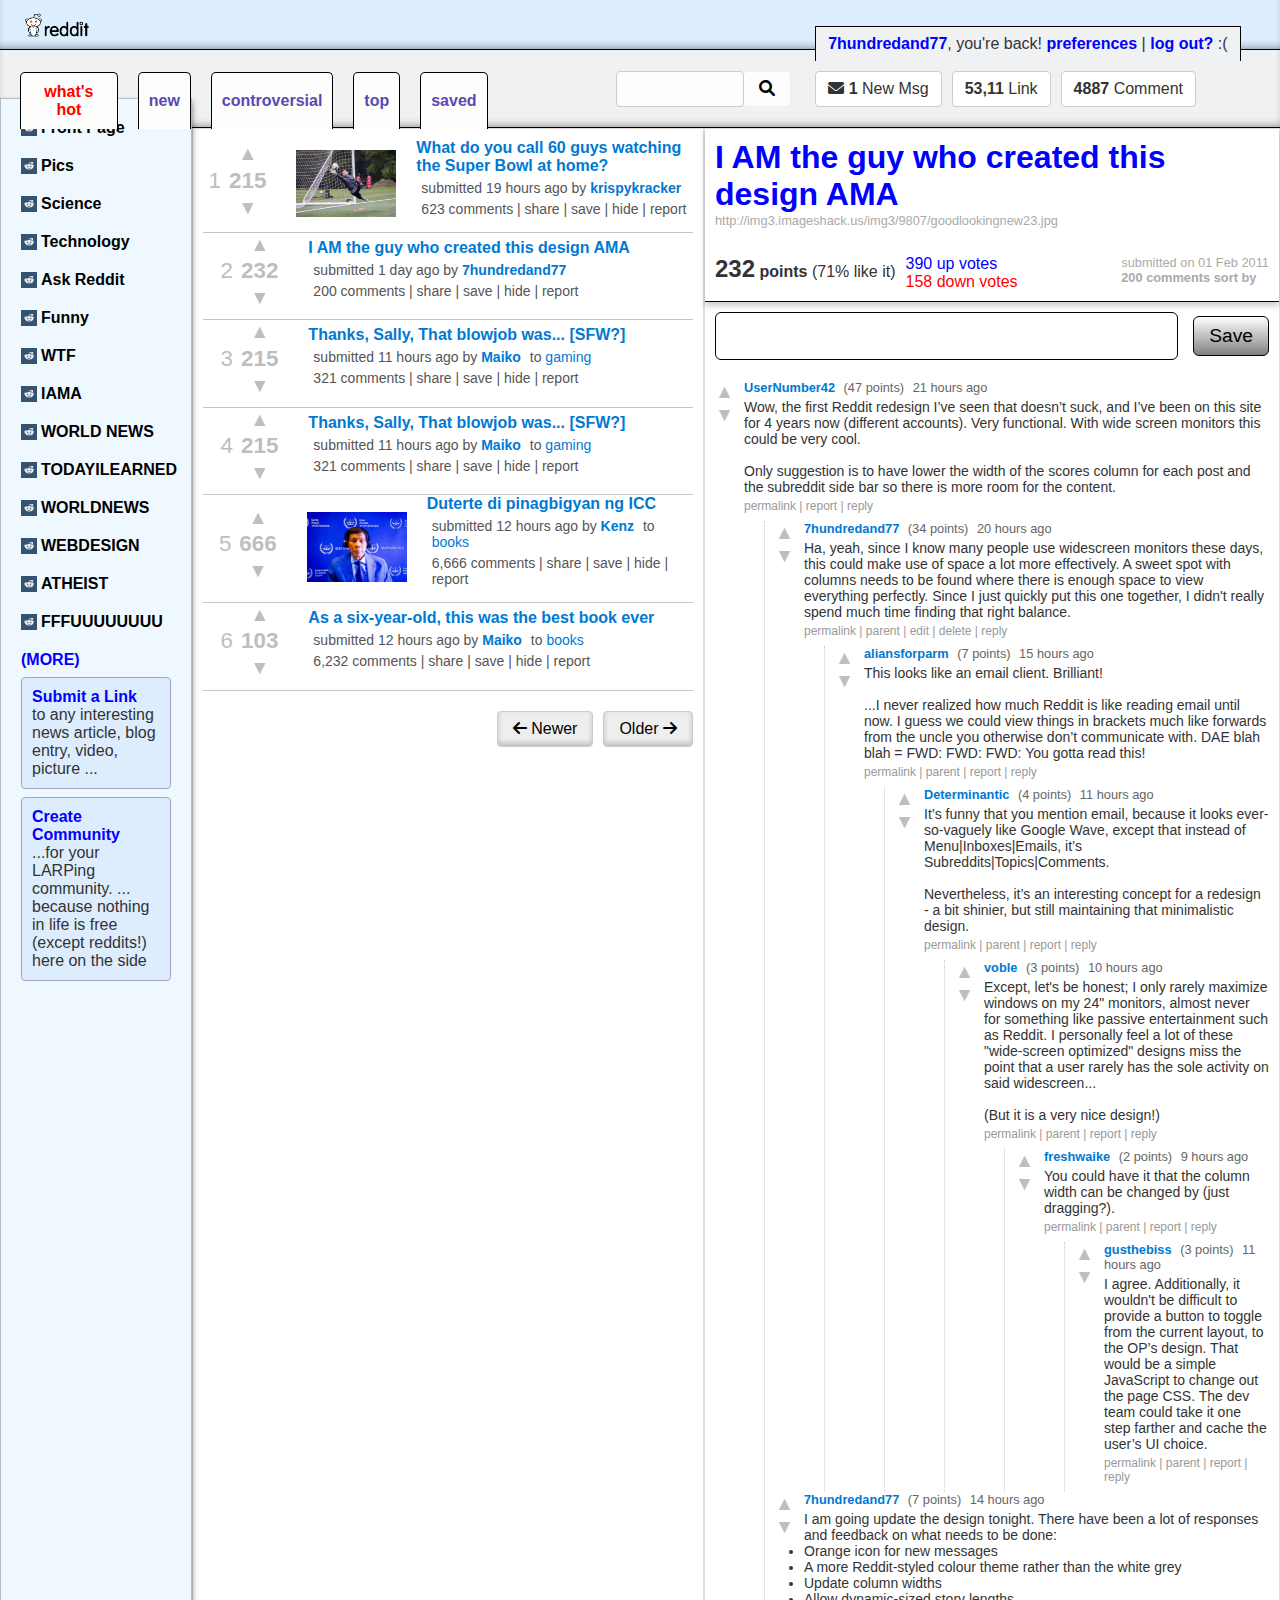
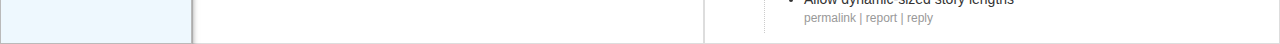
==== item_2/index.html @ cff0b59e "number 2" ====
<!DOCTYPE html>
<html lang="en">
<head>
  <meta charset="UTF-8" />
  <title>Reddit</title>
  <link rel="stylesheet" href="styles.css" />
  <link rel="stylesheet" href="https://cdnjs.cloudflare.com/ajax/libs/font-awesome/6.0.0-beta3/css/all.min.css" />
</head>
<body>

  <!-- Top Navigation Bar -->
  <header class="topbar">
      <img src="src/reddit_logo.png" alt="Reddit Mock Logo" class="logo-img" />
  </header>

  <div class="search-bar">
    <!-- 5 boxes -->
    <div class="tabs">
      <div class="tab red-text">what's hot</div>
      <div class="tab">new</div>
      <div class="tab">controversial</div>
      <div class="tab">top</div>
      <div class="tab">saved</div>
    </div>

    <input type="text" class="search-input" />
    <button class="search-button">
      <i class="fas fa-search"></i>
    </button>

    <div class="notifications">
      <div class="upper-box">
        <span class="blue-text">7hundredand77</span>, you're back! 
        <span class="blue-text">preferences</span> | 
        <span class="blue-text">log out?</span> :(
      </div>

      <div class="notif-box">
        <i class="fas fa-envelope"></i>
        <strong>1</strong> New Msg
      </div>
      <div class="notif-box"><strong>53,11</strong> Link</div>
      <div class="notif-box"><strong>4887</strong> Comment</div>
    </div>
  </div>  

  <main class="container">

    <!-- Left Sidebar -->
    <aside class="sidebar-left">
      <ul>
        <li><a href="#"><img class="icon" src="src/icon.jpg" alt="icon" /> Front Page</a></li>
        <li><a href="#"><img class="icon" src="src/icon.jpg" alt="icon" /> Pics</a></li>
        <li><a href="#"><img class="icon" src="src/icon.jpg" alt="icon" /> Science</a></li>
        <li><a href="#"><img class="icon" src="src/icon.jpg" alt="icon" /> Technology</a></li>
        <li><a href="#"><img class="icon" src="src/icon.jpg" alt="icon" /> Ask Reddit</a></li>
        <li><a href="#"><img class="icon" src="src/icon.jpg" alt="icon" /> Funny</a></li>
        <li><a href="#"><img class="icon" src="src/icon.jpg" alt="icon" /> WTF</a></li>
        <li><a href="#"><img class="icon" src="src/icon.jpg" alt="icon" /> IAMA</a></li>
        <li><a href="#"><img class="icon" src="src/icon.jpg" alt="icon" /> WORLD NEWS</a></li>
        <li><a href="#"><img class="icon" src="src/icon.jpg" alt="icon" /> TODAYILEARNED</a></li>
        <li><a href="#"><img class="icon" src="src/icon.jpg" alt="icon" /> WORLDNEWS</a></li>
        <li><a href="#"><img class="icon" src="src/icon.jpg" alt="icon" /> WEBDESIGN</a></li>
        <li><a href="#"><img class="icon" src="src/icon.jpg" alt="icon" /> ATHEIST</a></li>
        <li><a href="#"><img class="icon" src="src/icon.jpg" alt="icon" /> FFFUUUUUUUU</a></li>
      </ul>

      <div class="sidebar-boxes">
        <span class="blue-text">(MORE)</span>
        
        <div class="blue-box">
          <span class="blue-text">Submit a Link</span> <br>
          to any interesting news article, blog entry, video, picture ...
        </div>

        <div class="blue-box">
          <span class="blue-text">Create Community</span> <br>
          ...for your LARPing community. ... because nothing in life is free (except reddits!) here on the side
        </div>
      </div>
    </aside>

    <!-- Main Content (Posts) -->
    <section class="main-content">
      <!-- Post #1 -->
      <div class="post">
        <div class="post-index"></div>
        <div class="vote-container">
          <!-- Up arrow toggle #1 -->
          <input type="checkbox" id="arrow-up-post1" class="arrow-toggle" hidden />
          <label for="arrow-up-post1" class="arrow arrow-up"></label>
          
          <!-- Score -->
          <div class="score">215</div>
          
          <!-- Down arrow toggle #1 -->
          <input type="checkbox" id="arrow-down-post1" class="arrow-toggle" hidden />
          <label for="arrow-down-post1" class="arrow arrow-down"></label>
        </div>
        
        <div class="post-image">
          <img src="src/soccer.jpg" alt="Example Image" />
        </div>
        
        <div class="post-details">
          <a href="#">What do you call 60 guys watching the Super Bowl at home?</a>
          <p>submitted 19 hours ago by <span class="username">krispykracker</span></p>
          <p>623 comments | share | save | hide | report</p>
        </div>
      </div>

      <!-- Post #2 -->
      <div class="post">
        <div class="post-index"></div>
        <div class="vote-container">
          <!-- Up arrow toggle #2 -->
          <input type="checkbox" id="arrow-up-post2" class="arrow-toggle" hidden />
          <label for="arrow-up-post2" class="arrow arrow-up"></label>

          <div class="score">232</div>

          <!-- Down arrow toggle #2 -->
          <input type="checkbox" id="arrow-down-post2" class="arrow-toggle" hidden />
          <label for="arrow-down-post2" class="arrow arrow-down"></label>
        </div>
        <div class="post-details">
          <a href="#">I AM the guy who created this design AMA</a>
          <p>submitted 1 day ago by <span class="username">7hundredand77</span></p>
          <p>200 comments | share | save | hide | report</p>
        </div>
      </div>

      <!-- Post #3 -->
      <div class="post">
        <div class="post-index"></div>
        <div class="vote-container">
          <!-- Up arrow toggle #3 -->
          <input type="checkbox" id="arrow-up-post3" class="arrow-toggle" hidden />
          <label for="arrow-up-post3" class="arrow arrow-up"></label>

          <div class="score">215</div>

          <!-- Down arrow toggle #3 -->
          <input type="checkbox" id="arrow-down-post3" class="arrow-toggle" hidden />
          <label for="arrow-down-post3" class="arrow arrow-down"></label>
        </div>
        <div class="post-details">
          <a href="#">Thanks, Sally, That blowjob was... [SFW?]</a>
          <p>submitted 11 hours ago by <span class="username">Maiko</span> to <span class="subreddit">gaming</span></p>
          <p>321 comments | share | save | hide | report</p>
        </div>
      </div>

      <!-- Post #4 -->
      <div class="post">
        <div class="post-index"></div>
        <div class="vote-container">
          <!-- Up arrow toggle #4 -->
          <input type="checkbox" id="arrow-up-post4" class="arrow-toggle" hidden />
          <label for="arrow-up-post4" class="arrow arrow-up"></label>

          <div class="score">215</div>

          <!-- Down arrow toggle #4 -->
          <input type="checkbox" id="arrow-down-post4" class="arrow-toggle" hidden />
          <label for="arrow-down-post4" class="arrow arrow-down"></label>
        </div>
        <div class="post-details">
          <a href="#">Thanks, Sally, That blowjob was... [SFW?]</a>
          <p>submitted 11 hours ago by <span class="username">Maiko</span> to <span class="subreddit">gaming</span></p>
          <p>321 comments | share | save | hide | report</p>
        </div>
      </div>

      <!-- Post #5 -->
      <div class="post">
        <div class="post-index"></div>
        <div class="vote-container">
          <!-- Up arrow toggle #5 -->
          <input type="checkbox" id="arrow-up-post5" class="arrow-toggle" hidden />
          <label for="arrow-up-post5" class="arrow arrow-up"></label>
          
          <!-- Example score for demonstration. If you want a numeric score, 
               just use a <div> or <span> with that number: -->
          <div class="score">666</div>

          <!-- Down arrow toggle #5 -->
          <input type="checkbox" id="arrow-down-post5" class="arrow-toggle" hidden />
          <label for="arrow-down-post5" class="arrow arrow-down"></label>
        </div>
        <div class="post-image">
          <img src="src/duterts.jpg" alt="Example Image" />
        </div>
        <div class="post-details">
          <a href="#">Duterte di pinagbigyan ng ICC</a>
          <p>submitted 12 hours ago by <span class="username">Kenz</span> to <span class="subreddit">books</span></p>
          <p>6,666 comments | share | save | hide | report</p>
        </div>
      </div>

      <!-- Post #6 -->
      <div class="post">
        <div class="post-index"></div>
        <div class="vote-container">
          <!-- Up arrow toggle #6 -->
          <input type="checkbox" id="arrow-up-post6" class="arrow-toggle" hidden />
          <label for="arrow-up-post6" class="arrow arrow-up"></label>

          <div class="score">103</div>

          <!-- Down arrow toggle #6 -->
          <input type="checkbox" id="arrow-down-post6" class="arrow-toggle" hidden />
          <label for="arrow-down-post6" class="arrow arrow-down"></label>
        </div>
        <div class="post-details">
          <a href="#">As a six-year-old, this was the best book ever</a>
          <p>submitted 12 hours ago by <span class="username">Maiko</span> to <span class="subreddit">books</span></p>
          <p>6,232 comments | share | save | hide | report</p>
        </div>
      </div>

      <!-- newer and older buttons -->
      <div class="navigation-buttons">
        <button class="older-button">
            <i class="fas fa-arrow-left"></i> Newer
        </button>
        <button class="newer-button">
            Older <i class="fas fa-arrow-right"></i>
        </button>
      </div>
    </section>

    <!-- Right Sidebar (Thread / Comments Preview) -->
    <aside class="sidebar-right">
      <div class="thread-header">
        <h1 class="blue-text">I AM the guy who created this design AMA</h1>
        <p class="small-text">http://img3.imageshack.us/img3/9807/goodlookingnew23.jpg</p>
        
        <div class="info">
          <div class="stats">
            <p><strong><span class="big-number">232</span> points</strong> (71% like it)</p>
            <div class="votes">
              <p class="up-votes">390 up votes</p>
              <p class="down-votes">158 down votes</p>
            </div>
          </div>

          <div class="metadata small-text">
            <p>submitted on 01 Feb 2011</p>
            <p><strong>200 comments   sort by</strong></p>
          </div>
        </div>
      </div>

      <div class="search-save">
        <input type="text" class="sidebar-search"/>
        <button class="save-button">Save</button>
      </div>

      <div class="thread-comments">
        <!-- Comment #1 -->
        <div class="comment">
          <!-- Arrows on the left -->
          <div class="comment-vote-container">
            <!-- Up arrow toggle c1 -->
            <input type="checkbox" id="arrow-up-c1" class="arrow-toggle" hidden />
            <label for="arrow-up-c1" class="arrow arrow-up"></label>

            <!-- Down arrow toggle c1 -->
            <input type="checkbox" id="arrow-down-c1" class="arrow-toggle" hidden />
            <label for="arrow-down-c1" class="arrow arrow-down"></label>
          </div>

          <!-- Text on the right -->
          <div class="comment-text">
            <p class="tagline">
              <a href="#" class="username">UserNumber42</a> 
              <span class="points">(47 points)</span> 
              <span class="time">21 hours ago</span>
            </p>
            <div class="body">
              Wow, the first Reddit redesign I’ve seen that doesn’t suck, and I’ve been on this site
              for 4 years now (different accounts). Very functional. With wide screen monitors this
              could be very cool.
              <br /><br />
              Only suggestion is to have lower the width of the scores column for each post and 
              the subreddit side bar so there is more room for the content.
            </div>
            <div class="footer-links">
              <a href="#">permalink</a> |
              <a href="#">report</a> |
              <a href="#">reply</a>
            </div>

            <!-- Child comments of UserNumber42 -->
            <div class="child-comments">
              <!-- Comment #1.1 -->
              <div class="comment">
                <div class="comment-vote-container">
                  <input type="checkbox" id="arrow-up-c1-1" class="arrow-toggle" hidden />
                  <label for="arrow-up-c1-1" class="arrow arrow-up"></label>

                  <input type="checkbox" id="arrow-down-c1-1" class="arrow-toggle" hidden />
                  <label for="arrow-down-c1-1" class="arrow arrow-down"></label>
                </div>

                <div class="comment-text">
                  <p class="tagline">
                    <a href="#" class="username">7hundredand77</a> 
                    <span class="points">(34 points)</span>
                    <span class="time">20 hours ago</span>
                  </p>
                  <div class="body">
                    Ha, yeah, since I know many people use widescreen monitors these days, 
                    this could make use of space a lot more effectively. A sweet spot with 
                    columns needs to be found where there is enough space to view everything 
                    perfectly. Since I just quickly put this one together, I didn't really spend 
                    much time finding that right balance.
                  </div>
                  <div class="footer-links">
                    <a href="#">permalink</a> |
                    <a href="#">parent</a> |
                    <a href="#">edit</a> |
                    <a href="#">delete</a> |
                    <a href="#">reply</a>
                  </div>

                  <!-- Child comments of 7hundredand77 -->
                  <div class="child-comments">
                    <!-- Comment #1.1.1 -->
                    <div class="comment">
                      <div class="comment-vote-container">
                        <input type="checkbox" id="arrow-up-c1-1-1" class="arrow-toggle" hidden />
                        <label for="arrow-up-c1-1-1" class="arrow arrow-up"></label>

                        <input type="checkbox" id="arrow-down-c1-1-1" class="arrow-toggle" hidden />
                        <label for="arrow-down-c1-1-1" class="arrow arrow-down"></label>
                      </div>

                      <div class="comment-text">
                        <p class="tagline">
                          <a href="#" class="username">aliansforparm</a> 
                          <span class="points">(7 points)</span>
                          <span class="time">15 hours ago</span>
                        </p>
                        <div class="body">
                          This looks like an email client. Brilliant!
                          <br /><br />
                          ...I never realized how much Reddit is like reading email until now.
                          I guess we could view things in brackets much like forwards from 
                          the uncle you otherwise don’t communicate with. DAE blah blah = FWD:
                          FWD: FWD: You gotta read this!
                        </div>
                        <div class="footer-links">
                          <a href="#">permalink</a> |
                          <a href="#">parent</a> |
                          <a href="#">report</a> |
                          <a href="#">reply</a>
                        </div>

                        <!-- Child comments of aliansforparm -->
                        <div class="child-comments">
                          <!-- Comment #1.1.1.1 -->
                          <div class="comment">
                            <div class="comment-vote-container">
                              <input type="checkbox" id="arrow-up-c1-1-1-1" class="arrow-toggle" hidden />
                              <label for="arrow-up-c1-1-1-1" class="arrow arrow-up"></label>

                              <input type="checkbox" id="arrow-down-c1-1-1-1" class="arrow-toggle" hidden />
                              <label for="arrow-down-c1-1-1-1" class="arrow arrow-down"></label>
                            </div>

                            <div class="comment-text">
                              <p class="tagline">
                                <a href="#" class="username">Determinantic</a> 
                                <span class="points">(4 points)</span>
                                <span class="time">11 hours ago</span>
                              </p>
                              <div class="body">
                                It’s funny that you mention email, because it looks ever-so-vaguely
                                like Google Wave, except that instead of Menu|Inboxes|Emails, it’s
                                Subreddits|Topics|Comments.
                                <br /><br />
                                Nevertheless, it’s an interesting concept for a redesign - a bit shinier, 
                                but still maintaining that minimalistic design.
                              </div>
                              <div class="footer-links">
                                <a href="#">permalink</a> |
                                <a href="#">parent</a> |
                                <a href="#">report</a> |
                                <a href="#">reply</a>
                              </div>

                              <!-- Child comments of Determinantic -->
                              <div class="child-comments">
                                <!-- Comment #1.1.1.1.1 -->
                                <div class="comment">
                                  <div class="comment-vote-container">
                                    <input type="checkbox" id="arrow-up-c1-1-1-1-1" class="arrow-toggle" hidden />
                                    <label for="arrow-up-c1-1-1-1-1" class="arrow arrow-up"></label>

                                    <input type="checkbox" id="arrow-down-c1-1-1-1-1" class="arrow-toggle" hidden />
                                    <label for="arrow-down-c1-1-1-1-1" class="arrow arrow-down"></label>
                                  </div>

                                  <div class="comment-text">
                                    <p class="tagline">
                                      <a href="#" class="username">voble</a> 
                                      <span class="points">(3 points)</span>
                                      <span class="time">10 hours ago</span>
                                    </p>
                                    <div class="body">
                                      Except, let's be honest; I only rarely maximize windows on my 24" monitors, 
                                      almost never for something like passive entertainment such as Reddit. 
                                      I personally feel a lot of these "wide-screen optimized" designs miss the 
                                      point that a user rarely has the sole activity on said widescreen...
                                      <br /><br />
                                      (But it is a very nice design!)
                                    </div>
                                    <div class="footer-links">
                                      <a href="#">permalink</a> |
                                      <a href="#">parent</a> |
                                      <a href="#">report</a> |
                                      <a href="#">reply</a>
                                    </div>

                                    <!-- Child comments of voble -->
                                    <div class="child-comments">
                                      <!-- Comment #1.1.1.1.1.1 -->
                                      <div class="comment">
                                        <div class="comment-vote-container">
                                          <input type="checkbox" id="arrow-up-c1-1-1-1-1-1" class="arrow-toggle" hidden />
                                          <label for="arrow-up-c1-1-1-1-1-1" class="arrow arrow-up"></label>
                                          
                                          <input type="checkbox" id="arrow-down-c1-1-1-1-1-1" class="arrow-toggle" hidden />
                                          <label for="arrow-down-c1-1-1-1-1-1" class="arrow arrow-down"></label>
                                        </div>

                                        <div class="comment-text">
                                          <p class="tagline">
                                            <a href="#" class="username">freshwaike</a> 
                                            <span class="points">(2 points)</span>
                                            <span class="time">9 hours ago</span>
                                          </p>
                                          <div class="body">
                                            You could have it that the column width can be changed by (just dragging?).
                                          </div>
                                          <div class="footer-links">
                                            <a href="#">permalink</a> |
                                            <a href="#">parent</a> |
                                            <a href="#">report</a> |
                                            <a href="#">reply</a>
                                          </div>

                                          <!-- Child comments of freshwaike -->
                                          <div class="child-comments">
                                            <!-- Comment #1.1.1.1.1.1.1 -->
                                            <div class="comment">
                                              <div class="comment-vote-container">
                                                <input type="checkbox" id="arrow-up-c1-1-1-1-1-1-1" class="arrow-toggle" hidden />
                                                <label for="arrow-up-c1-1-1-1-1-1-1" class="arrow arrow-up"></label>
                                                
                                                <input type="checkbox" id="arrow-down-c1-1-1-1-1-1-1" class="arrow-toggle" hidden />
                                                <label for="arrow-down-c1-1-1-1-1-1-1" class="arrow arrow-down"></label>
                                              </div>

                                              <div class="comment-text">
                                                <p class="tagline">
                                                  <a href="#" class="username">gusthebiss</a> 
                                                  <span class="points">(3 points)</span>
                                                  <span class="time">11 hours ago</span>
                                                </p>
                                                <div class="body">
                                                  I agree. Additionally, it wouldn't be difficult to provide a button 
                                                  to toggle from the current layout, to the OP’s design. That would be 
                                                  a simple JavaScript to change out the page CSS. The dev team could 
                                                  take it one step farther and cache the user’s UI choice.
                                                </div>
                                                <div class="footer-links">
                                                  <a href="#">permalink</a> |
                                                  <a href="#">parent</a> |
                                                  <a href="#">report</a> |
                                                  <a href="#">reply</a>
                                                </div>
                                              </div>
                                            </div>
                                            <!-- End #1.1.1.1.1.1.1 -->
                                          </div>
                                          <!-- End child-comments freshwaike -->
                                        </div>
                                      </div>
                                      <!-- End #1.1.1.1.1.1 -->
                                    </div>
                                    <!-- End child-comments voble -->
                                  </div>
                                </div>
                                <!-- End #1.1.1.1.1 -->
                              </div>
                              <!-- End child-comments Determinantic -->
                            </div>
                          </div>
                          <!-- End #1.1.1.1 -->
                        </div>
                        <!-- End child-comments aliansforparm -->
                      </div>
                      <!-- End #1.1.1 -->
                    </div>
                    <!-- End child-comments 7hundredand77 -->
                  </div>
                  <!-- End #1.1 -->
                </div>
                <!-- End child-comments UserNumber42 -->
              </div>
              <!-- End top-level Comment #1 -->

              <!-- Another top-level comment, not nested -->
              <div class="comment">
                <div class="comment-vote-container">
                  <input type="checkbox" id="arrow-up-c2" class="arrow-toggle" hidden />
                  <label for="arrow-up-c2" class="arrow arrow-up"></label>

                  <input type="checkbox" id="arrow-down-c2" class="arrow-toggle" hidden />
                  <label for="arrow-down-c2" class="arrow arrow-down"></label>
                </div>
                <div class="comment-text">
                  <p class="tagline">
                    <a href="#" class="username">7hundredand77</a>
                    <span class="points">(7 points)</span>
                    <span class="time">14 hours ago</span>
                  </p>
                  <div class="body">
                    I am going update the design tonight. There have been a lot of responses and feedback on what needs to be done:
                    <ul>
                      <li>Orange icon for new messages</li>
                      <li>A more Reddit-styled colour theme rather than the white grey</li>
                      <li>Update column widths</li>
                      <li>Allow dynamic-sized story lengths</li>
                    </ul>
                  </div>
                  <div class="footer-links">
                    <a href="#">permalink</a> | <a href="#">report</a> | <a href="#">reply</a>
                  </div>
                </div>
              </div>
              <!-- end top-level Comment #2 -->

      </div> <!-- end .thread-comments -->
    </aside>
  </main>
</body>
</html>
---- item_2/styles.css ----
* {
        margin: 0;
        padding: 0;
        box-sizing: border-box;
    }
    
    /* Body and Fonts */
    body {
        font-family: Arial, sans-serif;
        background: #FFFFFF;
        color: #333;
    }
    
    /* Top Navigation */
    .topbar {
        display: flex;
        align-items: center;
        height: 50px;
        background: #DCEDFE;
        padding: 5px 25px;
        border-bottom: 1px solid black;
        box-shadow: inset 0 -5px 10px -5px rgba(0, 0, 0, 0.5); /* Inner shadow above the line */
    }

    .logo-img {
        width: 5vw; 
        max-width: 150px;
        height: auto;
    }

    /* Search Bar Section */
    .search-bar {
        display: flex;
        align-items: center;
        justify-content: flex-end;
        
        position: relative;
        overflow: visible;
        
        background-color: #EFF1F3;
        padding: 10px 20px;
        box-shadow: inset 0 -5px 10px -5px rgba(0, 0, 0, 0.5);
    }

    .tabs {
        margin-right: 10vw;
        display: flex;
        gap: 20px;
    }

    .tab {
        position: relative;
        top: 12px;
        z-index: 1000;
        padding: 10px;
        background-color: #FDFDFB;
        font-weight: bold;
        color: #5A49B5;
        display: flex;
        align-items: center;
        justify-content: center;
        border: 1px solid #000000; /* Add a border on all sides */
        border-bottom: none;
        border-radius: 5px 5px 0 0;
        text-align: center;
    }

    .search-input {
        width: 10vw;
        padding: 8px;
        border: 1px solid #ccc;
        border-radius: 4px;
        font-size: 1rem;
        background-color: #FDFDFD;
    }

    .search-button {
        padding: 8px 15px;
        background-color: #FDFDFD;
        border: none;
        border-radius: 4px;
        cursor: pointer;
        font-size: 1rem;
    }

    .upper-box {
        position: absolute;
        top: -45px;
        border: 1px solid black;     /* a full border */
        border-bottom: none;        /* remove bottom edge */
        background: #EFF1F3;
        padding: 8px 12px;
        z-index: 999;      
    }

    .blue-text {
        color: blue;         /* makes just the span's text blue */
        font-weight: bold; 
        text-decoration: none;
    }

    .red-text {
        color: red;         /* makes just the span's text red */
        font-weight: bold; 
        text-decoration: none;
    }

    .notifications {
        position: relative;
        padding-left: 2vw;
        padding-right: 5vw;
        display: flex;
        justify-content: space-between;
        gap: 10px;              
    }
      
    .notif-box {
        background-color: #FFFFFD;
        border: 1px solid #ccc;
        border-radius: 4px;
        padding: 8px 12px;
        white-space: nowrap;              
        color: #333;
    }

    .container {
        display: grid;
        width: 100%;
        height: 100vh; 
        grid-template-columns: 15% 40% 45%;
        border-top: 1px solid black;

    }
  
  /* Left Sidebar */
  .sidebar-left {
    flex: 0 0 180px; /* fixed width sidebar */
    background: #EEF8FE;
    padding: 10px;
    border: 1px solid #bababa;
    position: relative; /* Ensure it can be moved relative to its normal position */
    top: -30px; /* Move it upwards by 50px (adjust as needed) */
    z-index: 2;
    margin-bottom: -30px;
    box-shadow: 0px 4px 6px rgba(0, 0, 0, 0.5);
  }
  
  .sidebar-left ul li a {
    color: black;              /* text color */
    font-weight: bold;         /* bold text */
    text-decoration: none;     /* remove underline */
    padding: 10px;
    display: inline-flex;      /* put icon and text on one line */
    align-items: center;       /* vertically center icon with text */
    gap: 4px;                  /* small space between icon and text */
  }
  
  .sidebar-left ul li a img.icon {
    width: 1em;    /* set icon width to match the font size */
    height: 1em;   /* same for height */
    object-fit: contain; /* if you have different aspect ratios, keep them from stretching oddly */
  }

  .sidebar-left button {
    width: 100%;
    margin-top: 10px;
    padding: 5px;
    cursor: pointer;
  }

  .sidebar-boxes {
    margin: 10px 0;       /* add some vertical space if desired */
    padding: 0 10px;      /* slight horizontal padding */
  }

  .blue-box {
    background-color: #DDEDFE; /* or whichever shade of blue you prefer */
    border: 1px solid rgb(163, 163, 196);
    margin: 8px 0;            /* space between boxes */
    padding: 10px;
    border-radius: 4px;
  }

  /* Main Content */
  .main-content {
    flex: 1; /* take remaining space */
    background: #fff;
    border: 1px solid #ddd;
    padding: 10px;
    counter-reset: postCounter; 
  }
  
  .post {
    display: flex;
    align-items: center;
    /* margin-bottom: 15px; */
    padding-top: 10;
    border-bottom: 1px solid #c4c4c4;
    padding-bottom: 10px;
  
    counter-increment: postCounter;
  }

  .post:hover {
    background-color: #FEF3F0; /* light grey on hover */
  }
  
  /* post-index remains unchanged */
  .post-index {
    width: 30px;
    text-align: right;
    margin-right: 8px;
  }
  
  /* post-index numbering */
  .post-index::before {
    content: counter(postCounter);
    color: #BEBEBE;
    font-size: 1.4rem;
  }
  
  /* The new container that holds the up arrow, score, down arrow. */
  .vote-container {
    display: flex;
    flex-direction: column;  /* stack items vertically */
    align-items: center;     /* center them horizontally */
    margin-right: 10px;
  }
  
  .arrow {
    cursor: pointer;
    line-height: 1;
    margin: 2px 0;
    display: inline-block; /* or block, whichever you prefer */
  }
  
  /* Basic arrows (you might already have these) */
  .arrow-up::before {
    content: "▲";
    color: #BEBEBE;
    font-size: 1.2rem;
  }
  .arrow-down::before {
    content: "▼";
    color: #BEBEBE;
    font-size: 1.2rem;
  }
  
  /* When the checkbox is checked, turn the corresponding label’s arrow orange */
  .arrow-toggle:checked + .arrow-up::before {
    color: orange;
  }
  
  .arrow-toggle:checked + .arrow-down::before {
    color: orange;
  }
    
  .arrow {
    cursor: pointer;      /* if you want them clickable */
    line-height: 1;       /* keep them tightly spaced */
    margin: 2px 0;        /* small gap above/below the arrow */
  }
  
  /* Score in the middle, bigger and bold if you like */
  .score {
    font-size: 1.4rem;
    font-weight: bold;
    color: #BEBEBE; 
    text-align: center;
    margin: 2px 0;
  }

    .post-details {
        padding-left: 20px;
    }

    .post-image {
        padding-left: 20px;
        margin-top: 10px; /* Add spacing above the image */
        text-align: center; /* Center the image */
    }

    .post-image img {
        max-width: 100px; /* Ensure the image fits within the container */
        height: auto; /* Maintain aspect ratio */
    }
  
  .post-details a {
    color: #0079d3;
    text-decoration: none;
    font-size: 1rem;
    font-weight: bold;
  }

  .post-details p {
    padding-left: 5px;
    font-size: 0.875rem;
    color: #555;
    margin: 5px 0;
  }
  
  .username {
    color: #ff8b60;
    font-weight: bold;
  }
  
  .subreddit {
    color: #0079d3;
  }
  
  /* Right Sidebar */
  .sidebar-right {
    flex: 0 0 300px; /* fixed width sidebar */
    background: #fff;
    border: 1px solid #ddd;
    padding: 10px;
  }

  .thread-header {
    border-bottom: 1px solid black;
    margin: -10px;
    padding: 10px;
    box-shadow: 0px 4px 6px rgba(0, 0, 0, 0.2);
  }

  .info {
    display: flex;
    padding-top: 3vh;
    justify-content: space-between;
  }

  .stats {
    display: flex;
    gap: 10px;
    background-color: white;
  }

  .votes {
    display: flex;
    flex-direction: column;
  }

  .up-votes {
    color: blue; /* Blue color for up votes */
    }

    .down-votes {
        color: red; /* Red color for down votes */
    }

  .small-text {
    font-size: 0.8rem;
    color: #aaaaaa;
  }

  .big-number {
    font-size: 1.5rem;
    font-weight: bold;
  }
  
  .thread-header h3 {
    font-size: 1rem;
    margin-bottom: 5px;
  }

    /* Search Bar and Save Button in Sidebar */
    .search-save {
        display: flex;
        align-items: center;
        padding-top: 20px; /* Add some spacing above the search-save section */
        gap: 15px; /* Increase spacing between the search bar and button */
        margin-bottom: 20px; /* Add more spacing below the search-save section */
    }

    .sidebar-search {
        flex: 1; /* Make the search bar take up available space */
        padding: 12px; /* Increase padding for a larger input field */
        font-size: 1.2rem; /* Increase font size */
        border: 1px solid #000000;
        border-radius: 6px; /* Slightly larger rounded corners */
    }

    .save-button {
        padding: 8px 15px;
        font-size: 1.2rem; /* Increase font size */
        background: linear-gradient(to bottom, white, grey); /* Gradient from white to grey */
        color: black;
        border: 1px solid black; /* Add a border with a grey color */
        border-radius: 6px; /* Slightly larger rounded corners */
        cursor: pointer;
        text-align: center;
    }

    .save-button:hover {
        background-color: #bbb; /* Slightly darker grey on hover */
    }
    
    .thread-comments {
        font-family: Arial, sans-serif;
        font-size: 0.875rem; /* slightly smaller text, typical for comment sections */
        color: #333;
      }
      
      /* A single comment block */
      .comment {
        /* Lay out arrows (left) and text (right) horizontally */
        display: flex;
        align-items: flex-start; /* top-align them */
      }

      .comment-content {
        display: flex;
        align-items: flex-start; /* Align arrows and text at the top */
        gap: 10px;              /* Space between arrows and text */
      }

      .comment-vote-container {
        /* Stack the up/down arrows vertically */
        display: flex;
        flex-direction: column;
        align-items: center;
        margin-right: 10px;   /* space between arrows and text */
      }
      
      /* The 'tagline' row for user info and time */
      .tagline {
        margin-bottom: 0.25rem;  /* small gap before the body text */
        color: #888;            /* subtle color for metadata */
        font-size: 0.8rem;      /* smaller than main comment body, if you like */
      }
      
      /* Make the username clickable in blue, similar to Reddit */
      .username {
        color: #0079d3;      /* reddit-like blue */
        text-decoration: none;
        font-weight: bold;   /* emphasize username */
        margin-right: 5px;   /* little gap to next info */
      }
      
      /* The points and time can be toned down or kept subtle. */
      .points {
        color: #666;
        margin-right: 5px;
      }
      
      .time {
        color: #666;
      }
      
      /* The main comment text. Could also be placed directly in the p if you prefer. */
      .body {
        margin-bottom: 0.25rem; 
      }
      
      /* The footer links (permalink, report, reply) can be small and subtle. */
      .footer-links {
        font-size: 0.75rem;
        color: #999;
        margin-bottom: 0.5rem;
      }
      
      .footer-links a {
        color: #999;
        text-decoration: none;
      }
      
      .footer-links a:hover {
        text-decoration: underline;
      }
      
      /* Indent child comments with margin or padding. */
      .child-comments {
        margin-left: 20px; 
        border-left: 1px dotted #ccc; /* optional vertical line to show nesting */
        padding-left: 10px;          /* keep text away from dotted line */
      }
      
      .navigation-buttons {
        display: flex;
        justify-content: center;
        margin-top: 20px;
        gap: 10px;
    }
    
    .navigation-buttons button {
        padding: 8px 15px;
        font-size: 1rem;
        cursor: pointer;
        background-color: #eee;
        border: 1px solid #ccc;
        border-radius: 4px;
    }
    
    .navigation-buttons {
        display: flex;
        justify-content: flex-end; /* Positions buttons to the right */
    }

    .navigation-buttons button {
        padding: 8px 15px;
        font-size: 1rem;
        cursor: pointer;
        background-color: #eee;
        border: 1px solid #ccc;
        border-radius: 4px;
        box-shadow: inset 0 -3px 5px rgba(0, 0, 0, 0.2); /* Inset shadow at the bottom */
    }
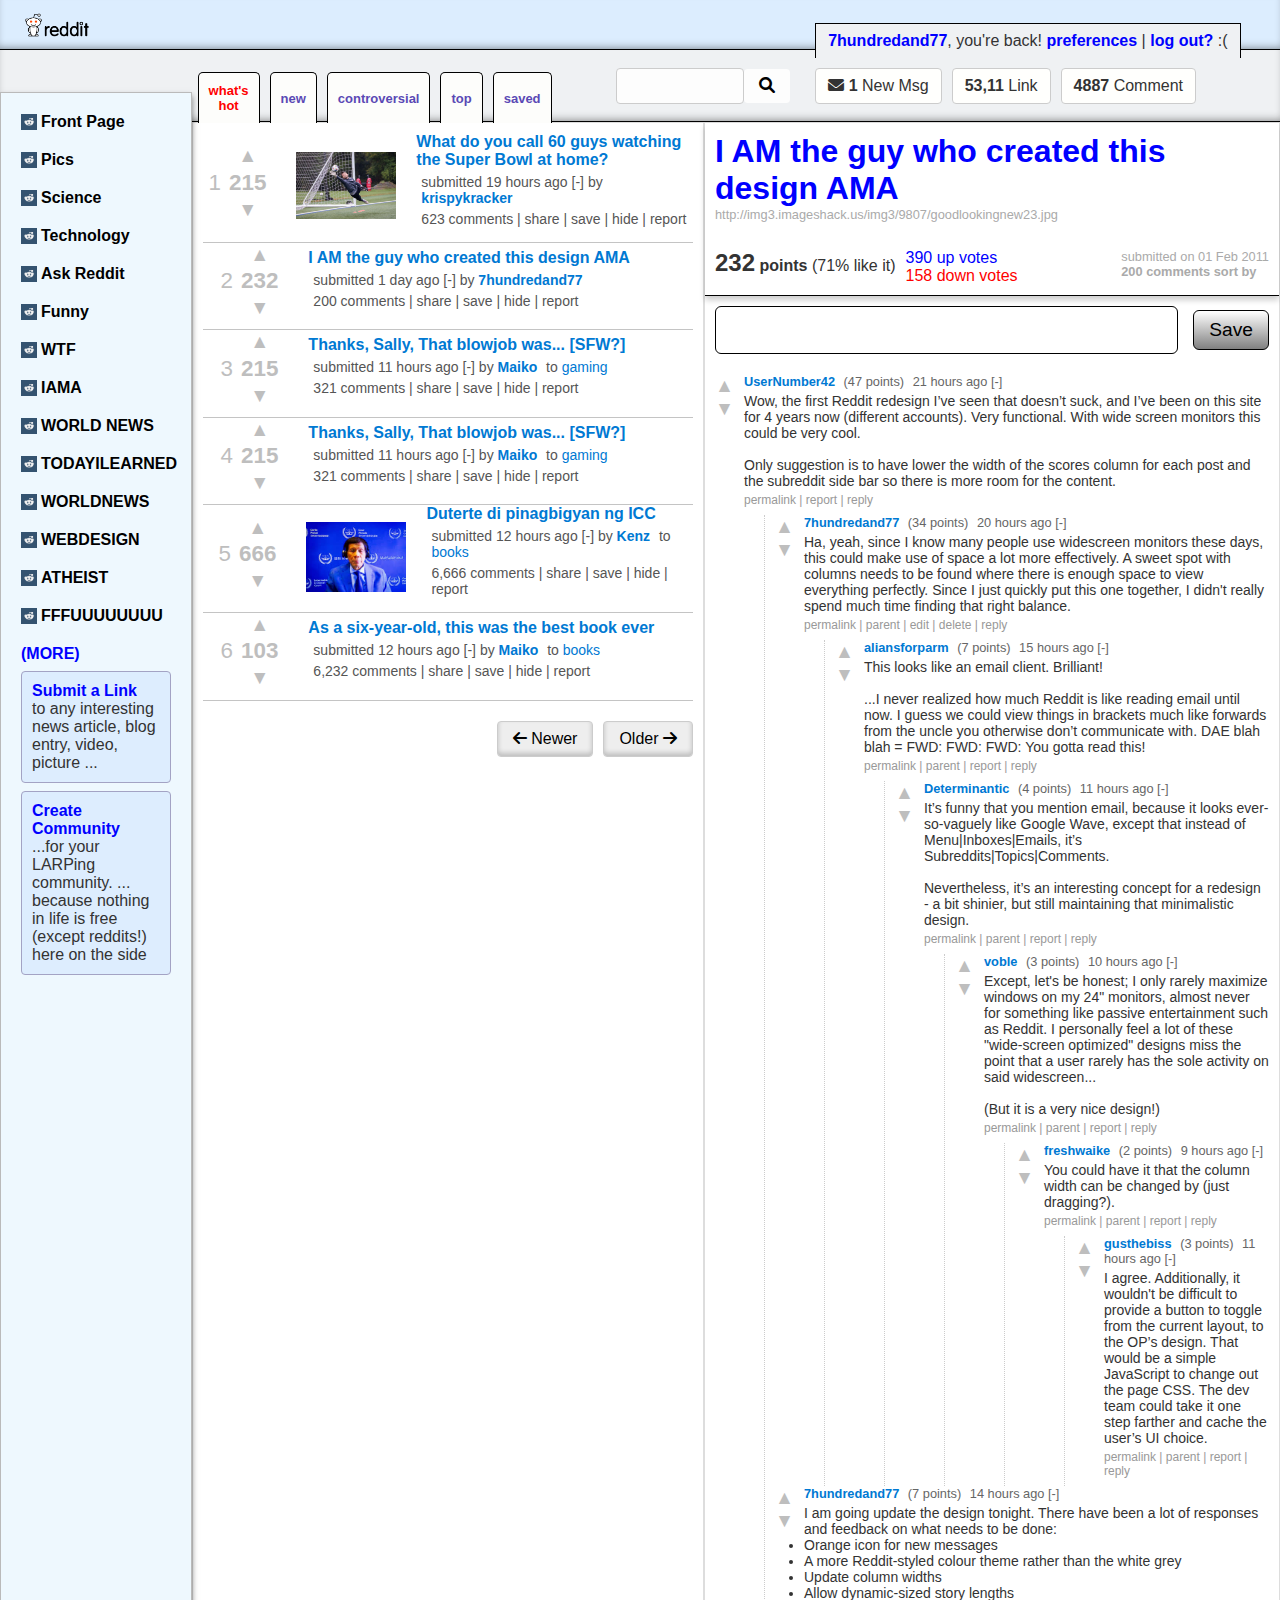
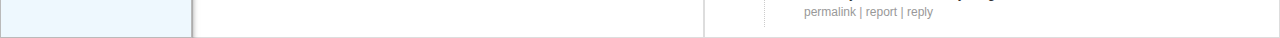
==== commit 714f4848: "minor fix" ====
--- a/item_2/index.html
+++ b/item_2/index.html
@@ -104,7 +104,7 @@
         
         <div class="post-details">
           <a href="#">What do you call 60 guys watching the Super Bowl at home?</a>
-          <p>submitted 19 hours ago by <span class="username">krispykracker</span></p>
+          <p>submitted 19 hours ago [-] by <span class="username">krispykracker</span></p>
           <p>623 comments | share | save | hide | report</p>
         </div>
       </div>
@@ -125,7 +125,7 @@
         </div>
         <div class="post-details">
           <a href="#">I AM the guy who created this design AMA</a>
-          <p>submitted 1 day ago by <span class="username">7hundredand77</span></p>
+          <p>submitted 1 day ago [-] by <span class="username">7hundredand77</span></p>
           <p>200 comments | share | save | hide | report</p>
         </div>
       </div>
@@ -146,7 +146,7 @@
         </div>
         <div class="post-details">
           <a href="#">Thanks, Sally, That blowjob was... [SFW?]</a>
-          <p>submitted 11 hours ago by <span class="username">Maiko</span> to <span class="subreddit">gaming</span></p>
+          <p>submitted 11 hours ago [-] by <span class="username">Maiko</span> to <span class="subreddit">gaming</span></p>
           <p>321 comments | share | save | hide | report</p>
         </div>
       </div>
@@ -167,7 +167,7 @@
         </div>
         <div class="post-details">
           <a href="#">Thanks, Sally, That blowjob was... [SFW?]</a>
-          <p>submitted 11 hours ago by <span class="username">Maiko</span> to <span class="subreddit">gaming</span></p>
+          <p>submitted 11 hours ago [-] by <span class="username">Maiko</span> to <span class="subreddit">gaming</span></p>
           <p>321 comments | share | save | hide | report</p>
         </div>
       </div>
@@ -193,7 +193,7 @@
         </div>
         <div class="post-details">
           <a href="#">Duterte di pinagbigyan ng ICC</a>
-          <p>submitted 12 hours ago by <span class="username">Kenz</span> to <span class="subreddit">books</span></p>
+          <p>submitted 12 hours ago [-] by <span class="username">Kenz</span> to <span class="subreddit">books</span></p>
           <p>6,666 comments | share | save | hide | report</p>
         </div>
       </div>
@@ -214,7 +214,7 @@
         </div>
         <div class="post-details">
           <a href="#">As a six-year-old, this was the best book ever</a>
-          <p>submitted 12 hours ago by <span class="username">Maiko</span> to <span class="subreddit">books</span></p>
+          <p>submitted 12 hours ago [-] by <span class="username">Maiko</span> to <span class="subreddit">books</span></p>
           <p>6,232 comments | share | save | hide | report</p>
         </div>
       </div>
@@ -276,7 +276,7 @@
             <p class="tagline">
               <a href="#" class="username">UserNumber42</a> 
               <span class="points">(47 points)</span> 
-              <span class="time">21 hours ago</span>
+              <span class="time">21 hours ago [-]</span>
             </p>
             <div class="body">
               Wow, the first Reddit redesign I’ve seen that doesn’t suck, and I’ve been on this site
@@ -308,7 +308,7 @@
                   <p class="tagline">
                     <a href="#" class="username">7hundredand77</a> 
                     <span class="points">(34 points)</span>
-                    <span class="time">20 hours ago</span>
+                    <span class="time">20 hours ago [-]</span>
                   </p>
                   <div class="body">
                     Ha, yeah, since I know many people use widescreen monitors these days, 
@@ -341,7 +341,7 @@
                         <p class="tagline">
                           <a href="#" class="username">aliansforparm</a> 
                           <span class="points">(7 points)</span>
-                          <span class="time">15 hours ago</span>
+                          <span class="time">15 hours ago [-]</span>
                         </p>
                         <div class="body">
                           This looks like an email client. Brilliant!
@@ -374,7 +374,7 @@
                               <p class="tagline">
                                 <a href="#" class="username">Determinantic</a> 
                                 <span class="points">(4 points)</span>
-                                <span class="time">11 hours ago</span>
+                                <span class="time">11 hours ago [-]</span>
                               </p>
                               <div class="body">
                                 It’s funny that you mention email, because it looks ever-so-vaguely
@@ -407,7 +407,7 @@
                                     <p class="tagline">
                                       <a href="#" class="username">voble</a> 
                                       <span class="points">(3 points)</span>
-                                      <span class="time">10 hours ago</span>
+                                      <span class="time">10 hours ago [-]</span>
                                     </p>
                                     <div class="body">
                                       Except, let's be honest; I only rarely maximize windows on my 24" monitors, 
@@ -440,7 +440,7 @@
                                           <p class="tagline">
                                             <a href="#" class="username">freshwaike</a> 
                                             <span class="points">(2 points)</span>
-                                            <span class="time">9 hours ago</span>
+                                            <span class="time">9 hours ago [-]</span>
                                           </p>
                                           <div class="body">
                                             You could have it that the column width can be changed by (just dragging?).
@@ -468,7 +468,7 @@
                                                 <p class="tagline">
                                                   <a href="#" class="username">gusthebiss</a> 
                                                   <span class="points">(3 points)</span>
-                                                  <span class="time">11 hours ago</span>
+                                                  <span class="time">11 hours ago [-]</span>
                                                 </p>
                                                 <div class="body">
                                                   I agree. Additionally, it wouldn't be difficult to provide a button 
@@ -526,7 +526,7 @@
                   <p class="tagline">
                     <a href="#" class="username">7hundredand77</a>
                     <span class="points">(7 points)</span>
-                    <span class="time">14 hours ago</span>
+                    <span class="time">14 hours ago [-]</span>
                   </p>
                   <div class="body">
                     I am going update the design tonight. There have been a lot of responses and feedback on what needs to be done:
--- a/item_2/styles.css
+++ b/item_2/styles.css
@@ -1,290 +1,278 @@
-
-    * {
-        margin: 0;
-        padding: 0;
-        box-sizing: border-box;
-    }
-    
-    /* Body and Fonts */
-    body {
-        font-family: Arial, sans-serif;
-        background: #FFFFFF;
-        color: #333;
-    }
-    
-    /* Top Navigation */
-    .topbar {
-        display: flex;
-        align-items: center;
-        height: 50px;
-        background: #DCEDFE;
-        padding: 5px 25px;
-        border-bottom: 1px solid black;
-        box-shadow: inset 0 -5px 10px -5px rgba(0, 0, 0, 0.5); /* Inner shadow above the line */
-    }
-
-    .logo-img {
-        width: 5vw; 
-        max-width: 150px;
-        height: auto;
-    }
-
-    /* Search Bar Section */
-    .search-bar {
-        display: flex;
-        align-items: center;
-        justify-content: flex-end;
-        
-        position: relative;
-        overflow: visible;
-        
-        background-color: #EFF1F3;
-        padding: 10px 20px;
-        box-shadow: inset 0 -5px 10px -5px rgba(0, 0, 0, 0.5);
-    }
-
-    .tabs {
-        margin-right: 10vw;
-        display: flex;
-        gap: 20px;
-    }
-
-    .tab {
-        position: relative;
-        top: 12px;
-        z-index: 1000;
-        padding: 10px;
-        background-color: #FDFDFB;
-        font-weight: bold;
-        color: #5A49B5;
-        display: flex;
-        align-items: center;
-        justify-content: center;
-        border: 1px solid #000000; /* Add a border on all sides */
-        border-bottom: none;
-        border-radius: 5px 5px 0 0;
-        text-align: center;
-    }
-
-    .search-input {
-        width: 10vw;
-        padding: 8px;
-        border: 1px solid #ccc;
-        border-radius: 4px;
-        font-size: 1rem;
-        background-color: #FDFDFD;
-    }
-
-    .search-button {
-        padding: 8px 15px;
-        background-color: #FDFDFD;
-        border: none;
-        border-radius: 4px;
-        cursor: pointer;
-        font-size: 1rem;
-    }
-
-    .upper-box {
-        position: absolute;
-        top: -45px;
-        border: 1px solid black;     /* a full border */
-        border-bottom: none;        /* remove bottom edge */
-        background: #EFF1F3;
-        padding: 8px 12px;
-        z-index: 999;      
-    }
-
-    .blue-text {
-        color: blue;         /* makes just the span's text blue */
-        font-weight: bold; 
-        text-decoration: none;
-    }
-
-    .red-text {
-        color: red;         /* makes just the span's text red */
-        font-weight: bold; 
-        text-decoration: none;
-    }
-
-    .notifications {
-        position: relative;
-        padding-left: 2vw;
-        padding-right: 5vw;
-        display: flex;
-        justify-content: space-between;
-        gap: 10px;              
-    }
-      
-    .notif-box {
-        background-color: #FFFFFD;
-        border: 1px solid #ccc;
-        border-radius: 4px;
-        padding: 8px 12px;
-        white-space: nowrap;              
-        color: #333;
-    }
-
-    .container {
-        display: grid;
-        width: 100%;
-        height: 100vh; 
-        grid-template-columns: 15% 40% 45%;
-        border-top: 1px solid black;
-
-    }
-  
-  /* Left Sidebar */
+/* GLOBAL RESETS */
+* {
+    margin: 0;
+    padding: 0;
+    box-sizing: border-box;
+  }
+  
+  /* BODY & FONTS */
+  body {
+    font-family: Arial, sans-serif;
+    background: #FFFFFF;
+    color: #333;
+  }
+  
+  /* TOPBAR */
+  .topbar {
+    display: flex;
+    align-items: center;
+    height: 50px;
+    background: #DCEDFE;
+    padding: 5px 25px;
+    border-bottom: 1px solid black;
+    box-shadow: inset 0 -5px 10px -5px rgba(0, 0, 0, 0.5);
+  }
+  
+  .logo-img {
+    width: 5vw;
+    max-width: 150px;
+    height: auto;
+  }
+  
+  /* SEARCH BAR */
+  .search-bar {
+    display: flex;
+    align-items: center;
+    justify-content: flex-end;
+    position: relative;
+    overflow: visible;
+    background-color: #EFF1F3;
+    padding: 10px 20px;
+    box-shadow: inset 0 -5px 10px -5px rgba(0, 0, 0, 0.5);
+  }
+  
+  .tabs {
+    margin-left: 15%;
+    margin-right: 5vw;
+    display: flex;
+    gap: 10px;
+  }
+  
+  .tab {
+    position: relative;
+    top: 12px;
+    z-index: 1000;
+    padding: 10px;
+    background-color: #FDFDFB;
+    font-weight: bold;
+    color: #5A49B5;
+    display: flex;
+    align-items: center;
+    justify-content: center;
+    border: 1px solid #000000;
+    border-bottom: none;
+    border-radius: 5px 5px 0 0;
+    text-align: center;
+    font-size: small;
+  }
+  
+  .search-input {
+    width: 10vw;
+    padding: 8px;
+    border: 1px solid #ccc;
+    border-radius: 4px;
+    font-size: 1rem;
+    background-color: #FDFDFD;
+  }
+  
+  .search-button {
+    padding: 8px 15px;
+    background-color: #FDFDFD;
+    border: none;
+    border-radius: 4px;
+    cursor: pointer;
+    font-size: 1rem;
+  }
+  
+  .upper-box {
+    position: absolute;
+    top: -45px;
+    border: 1px solid black;
+    border-bottom: none;
+    background: #EFF1F3;
+    padding: 8px 12px;
+    z-index: 999;
+  }
+  
+  .blue-text {
+    color: blue;
+    font-weight: bold;
+    text-decoration: none;
+  }
+  
+  .red-text {
+    color: red;
+    font-weight: bold;
+    text-decoration: none;
+  }
+  
+  .notifications {
+    position: relative;
+    padding-left: 2vw;
+    padding-right: 5vw;
+    display: flex;
+    justify-content: space-between;
+    gap: 10px;
+  }
+  
+  .notif-box {
+    background-color: #FFFFFD;
+    border: 1px solid #ccc;
+    border-radius: 4px;
+    padding: 8px 12px;
+    white-space: nowrap;
+    color: #333;
+  }
+  
+  /* LAYOUT CONTAINER */
+  .container {
+    display: grid;
+    width: 100%;
+    height: 100vh;
+    grid-template-columns: 15% 40% 45%;
+    border-top: 1px solid black;
+  }
+  
+  /* LEFT SIDEBAR */
   .sidebar-left {
-    flex: 0 0 180px; /* fixed width sidebar */
+    flex: 0 0 180px;
     background: #EEF8FE;
     padding: 10px;
     border: 1px solid #bababa;
-    position: relative; /* Ensure it can be moved relative to its normal position */
-    top: -30px; /* Move it upwards by 50px (adjust as needed) */
+    position: relative;
+    top: -30px;
     z-index: 2;
     margin-bottom: -30px;
     box-shadow: 0px 4px 6px rgba(0, 0, 0, 0.5);
   }
   
   .sidebar-left ul li a {
-    color: black;              /* text color */
-    font-weight: bold;         /* bold text */
-    text-decoration: none;     /* remove underline */
-    padding: 10px;
-    display: inline-flex;      /* put icon and text on one line */
-    align-items: center;       /* vertically center icon with text */
-    gap: 4px;                  /* small space between icon and text */
+    color: black;
+    font-weight: bold;
+    text-decoration: none;
+    padding: 10px;
+    display: inline-flex;
+    align-items: center;
+    gap: 4px;
   }
   
   .sidebar-left ul li a img.icon {
-    width: 1em;    /* set icon width to match the font size */
-    height: 1em;   /* same for height */
-    object-fit: contain; /* if you have different aspect ratios, keep them from stretching oddly */
-  }
-
+    width: 1em;
+    height: 1em;
+    object-fit: contain;
+  }
+  
   .sidebar-left button {
     width: 100%;
     margin-top: 10px;
     padding: 5px;
     cursor: pointer;
   }
-
+  
   .sidebar-boxes {
-    margin: 10px 0;       /* add some vertical space if desired */
-    padding: 0 10px;      /* slight horizontal padding */
-  }
-
+    margin: 10px 0;
+    padding: 0 10px;
+  }
+  
   .blue-box {
-    background-color: #DDEDFE; /* or whichever shade of blue you prefer */
+    background-color: #DDEDFE;
     border: 1px solid rgb(163, 163, 196);
-    margin: 8px 0;            /* space between boxes */
+    margin: 8px 0;
     padding: 10px;
     border-radius: 4px;
   }
-
-  /* Main Content */
+  
+  /* MAIN CONTENT */
   .main-content {
-    flex: 1; /* take remaining space */
+    flex: 1;
     background: #fff;
     border: 1px solid #ddd;
     padding: 10px;
-    counter-reset: postCounter; 
+    counter-reset: postCounter;
   }
   
   .post {
     display: flex;
     align-items: center;
-    /* margin-bottom: 15px; */
     padding-top: 10;
     border-bottom: 1px solid #c4c4c4;
     padding-bottom: 10px;
-  
     counter-increment: postCounter;
   }
-
+  
   .post:hover {
-    background-color: #FEF3F0; /* light grey on hover */
-  }
-  
-  /* post-index remains unchanged */
+    background-color: #FEF3F0;
+  }
+  
   .post-index {
     width: 30px;
     text-align: right;
     margin-right: 8px;
   }
   
-  /* post-index numbering */
   .post-index::before {
     content: counter(postCounter);
     color: #BEBEBE;
     font-size: 1.4rem;
   }
   
-  /* The new container that holds the up arrow, score, down arrow. */
   .vote-container {
     display: flex;
-    flex-direction: column;  /* stack items vertically */
-    align-items: center;     /* center them horizontally */
+    flex-direction: column;
+    align-items: center;
     margin-right: 10px;
   }
   
+  /* ARROWS */
   .arrow {
     cursor: pointer;
     line-height: 1;
     margin: 2px 0;
-    display: inline-block; /* or block, whichever you prefer */
-  }
-  
-  /* Basic arrows (you might already have these) */
+    display: inline-block;
+  }
+  
   .arrow-up::before {
     content: "▲";
     color: #BEBEBE;
     font-size: 1.2rem;
   }
+  
   .arrow-down::before {
     content: "▼";
     color: #BEBEBE;
     font-size: 1.2rem;
   }
   
-  /* When the checkbox is checked, turn the corresponding label’s arrow orange */
+  /* Checkbox hack for up/down arrow color */
   .arrow-toggle:checked + .arrow-up::before {
     color: orange;
   }
-  
   .arrow-toggle:checked + .arrow-down::before {
     color: orange;
   }
-    
-  .arrow {
-    cursor: pointer;      /* if you want them clickable */
-    line-height: 1;       /* keep them tightly spaced */
-    margin: 2px 0;        /* small gap above/below the arrow */
-  }
-  
-  /* Score in the middle, bigger and bold if you like */
+  
   .score {
     font-size: 1.4rem;
     font-weight: bold;
-    color: #BEBEBE; 
+    color: #BEBEBE;
     text-align: center;
     margin: 2px 0;
   }
-
-    .post-details {
-        padding-left: 20px;
-    }
-
-    .post-image {
-        padding-left: 20px;
-        margin-top: 10px; /* Add spacing above the image */
-        text-align: center; /* Center the image */
-    }
-
-    .post-image img {
-        max-width: 100px; /* Ensure the image fits within the container */
-        height: auto; /* Maintain aspect ratio */
-    }
+  
+  .post-details {
+    padding-left: 20px;
+  }
+  
+  .post-image {
+    padding-left: 20px;
+    margin-top: 10px;
+    text-align: center;
+  }
+  
+  .post-image img {
+    max-width: 100px;
+    height: auto;
+  }
   
   .post-details a {
     color: #0079d3;
@@ -292,7 +280,7 @@
     font-size: 1rem;
     font-weight: bold;
   }
-
+  
   .post-details p {
     padding-left: 5px;
     font-size: 0.875rem;
@@ -309,51 +297,51 @@
     color: #0079d3;
   }
   
-  /* Right Sidebar */
+  /* RIGHT SIDEBAR */
   .sidebar-right {
-    flex: 0 0 300px; /* fixed width sidebar */
+    flex: 0 0 300px;
     background: #fff;
     border: 1px solid #ddd;
     padding: 10px;
   }
-
+  
   .thread-header {
     border-bottom: 1px solid black;
     margin: -10px;
     padding: 10px;
     box-shadow: 0px 4px 6px rgba(0, 0, 0, 0.2);
   }
-
+  
   .info {
     display: flex;
     padding-top: 3vh;
     justify-content: space-between;
   }
-
+  
   .stats {
     display: flex;
     gap: 10px;
     background-color: white;
   }
-
+  
   .votes {
     display: flex;
     flex-direction: column;
   }
-
+  
   .up-votes {
-    color: blue; /* Blue color for up votes */
-    }
-
-    .down-votes {
-        color: red; /* Red color for down votes */
-    }
-
+    color: blue;
+  }
+  
+  .down-votes {
+    color: red;
+  }
+  
   .small-text {
     font-size: 0.8rem;
     color: #aaaaaa;
   }
-
+  
   .big-number {
     font-size: 1.5rem;
     font-weight: bold;
@@ -363,146 +351,126 @@
     font-size: 1rem;
     margin-bottom: 5px;
   }
-
-    /* Search Bar and Save Button in Sidebar */
-    .search-save {
-        display: flex;
-        align-items: center;
-        padding-top: 20px; /* Add some spacing above the search-save section */
-        gap: 15px; /* Increase spacing between the search bar and button */
-        margin-bottom: 20px; /* Add more spacing below the search-save section */
-    }
-
-    .sidebar-search {
-        flex: 1; /* Make the search bar take up available space */
-        padding: 12px; /* Increase padding for a larger input field */
-        font-size: 1.2rem; /* Increase font size */
-        border: 1px solid #000000;
-        border-radius: 6px; /* Slightly larger rounded corners */
-    }
-
-    .save-button {
-        padding: 8px 15px;
-        font-size: 1.2rem; /* Increase font size */
-        background: linear-gradient(to bottom, white, grey); /* Gradient from white to grey */
-        color: black;
-        border: 1px solid black; /* Add a border with a grey color */
-        border-radius: 6px; /* Slightly larger rounded corners */
-        cursor: pointer;
-        text-align: center;
-    }
-
-    .save-button:hover {
-        background-color: #bbb; /* Slightly darker grey on hover */
-    }
-    
-    .thread-comments {
-        font-family: Arial, sans-serif;
-        font-size: 0.875rem; /* slightly smaller text, typical for comment sections */
-        color: #333;
-      }
-      
-      /* A single comment block */
-      .comment {
-        /* Lay out arrows (left) and text (right) horizontally */
-        display: flex;
-        align-items: flex-start; /* top-align them */
-      }
-
-      .comment-content {
-        display: flex;
-        align-items: flex-start; /* Align arrows and text at the top */
-        gap: 10px;              /* Space between arrows and text */
-      }
-
-      .comment-vote-container {
-        /* Stack the up/down arrows vertically */
-        display: flex;
-        flex-direction: column;
-        align-items: center;
-        margin-right: 10px;   /* space between arrows and text */
-      }
-      
-      /* The 'tagline' row for user info and time */
-      .tagline {
-        margin-bottom: 0.25rem;  /* small gap before the body text */
-        color: #888;            /* subtle color for metadata */
-        font-size: 0.8rem;      /* smaller than main comment body, if you like */
-      }
-      
-      /* Make the username clickable in blue, similar to Reddit */
-      .username {
-        color: #0079d3;      /* reddit-like blue */
-        text-decoration: none;
-        font-weight: bold;   /* emphasize username */
-        margin-right: 5px;   /* little gap to next info */
-      }
-      
-      /* The points and time can be toned down or kept subtle. */
-      .points {
-        color: #666;
-        margin-right: 5px;
-      }
-      
-      .time {
-        color: #666;
-      }
-      
-      /* The main comment text. Could also be placed directly in the p if you prefer. */
-      .body {
-        margin-bottom: 0.25rem; 
-      }
-      
-      /* The footer links (permalink, report, reply) can be small and subtle. */
-      .footer-links {
-        font-size: 0.75rem;
-        color: #999;
-        margin-bottom: 0.5rem;
-      }
-      
-      .footer-links a {
-        color: #999;
-        text-decoration: none;
-      }
-      
-      .footer-links a:hover {
-        text-decoration: underline;
-      }
-      
-      /* Indent child comments with margin or padding. */
-      .child-comments {
-        margin-left: 20px; 
-        border-left: 1px dotted #ccc; /* optional vertical line to show nesting */
-        padding-left: 10px;          /* keep text away from dotted line */
-      }
-      
-      .navigation-buttons {
-        display: flex;
-        justify-content: center;
-        margin-top: 20px;
-        gap: 10px;
-    }
-    
-    .navigation-buttons button {
-        padding: 8px 15px;
-        font-size: 1rem;
-        cursor: pointer;
-        background-color: #eee;
-        border: 1px solid #ccc;
-        border-radius: 4px;
-    }
-    
-    .navigation-buttons {
-        display: flex;
-        justify-content: flex-end; /* Positions buttons to the right */
-    }
-
-    .navigation-buttons button {
-        padding: 8px 15px;
-        font-size: 1rem;
-        cursor: pointer;
-        background-color: #eee;
-        border: 1px solid #ccc;
-        border-radius: 4px;
-        box-shadow: inset 0 -3px 5px rgba(0, 0, 0, 0.2); /* Inset shadow at the bottom */
-    }+  
+  /* SIDEBAR SEARCH & SAVE */
+  .search-save {
+    display: flex;
+    align-items: center;
+    padding-top: 20px;
+    gap: 15px;
+    margin-bottom: 20px;
+  }
+  
+  .sidebar-search {
+    flex: 1;
+    padding: 12px;
+    font-size: 1.2rem;
+    border: 1px solid #000000;
+    border-radius: 6px;
+  }
+  
+  .save-button {
+    padding: 8px 15px;
+    font-size: 1.2rem;
+    background: linear-gradient(to bottom, white, grey);
+    color: black;
+    border: 1px solid black;
+    border-radius: 6px;
+    cursor: pointer;
+    text-align: center;
+  }
+  
+  .save-button:hover {
+    background-color: #bbb;
+  }
+  
+  /* THREAD COMMENTS */
+  .thread-comments {
+    font-family: Arial, sans-serif;
+    font-size: 0.875rem;
+    color: #333;
+  }
+  
+  .comment {
+    display: flex;
+    align-items: flex-start;
+  }
+  
+  .comment-content {
+    display: flex;
+    align-items: flex-start;
+    gap: 10px;
+  }
+  
+  .comment-vote-container {
+    display: flex;
+    flex-direction: column;
+    align-items: center;
+    margin-right: 10px;
+  }
+  
+  .tagline {
+    margin-bottom: 0.25rem;
+    color: #888;
+    font-size: 0.8rem;
+  }
+  
+  .username {
+    color: #0079d3;
+    text-decoration: none;
+    font-weight: bold;
+    margin-right: 5px;
+  }
+  
+  .points {
+    color: #666;
+    margin-right: 5px;
+  }
+  
+  .time {
+    color: #666;
+  }
+  
+  .body {
+    margin-bottom: 0.25rem;
+  }
+  
+  .footer-links {
+    font-size: 0.75rem;
+    color: #999;
+    margin-bottom: 0.5rem;
+  }
+  
+  .footer-links a {
+    color: #999;
+    text-decoration: none;
+  }
+  
+  .footer-links a:hover {
+    text-decoration: underline;
+  }
+  
+  .child-comments {
+    margin-left: 20px;
+    border-left: 1px dotted #ccc;
+    padding-left: 10px;
+  }
+  
+  /* BOTTOM NAVIGATION */
+  .navigation-buttons {
+    display: flex;
+    justify-content: flex-end;
+    margin-top: 20px;
+    gap: 10px;
+  }
+  
+  .navigation-buttons button {
+    padding: 8px 15px;
+    font-size: 1rem;
+    cursor: pointer;
+    background-color: #eee;
+    border: 1px solid #ccc;
+    border-radius: 4px;
+    box-shadow: inset 0 -3px 5px rgba(0, 0, 0, 0.2);
+  }
+  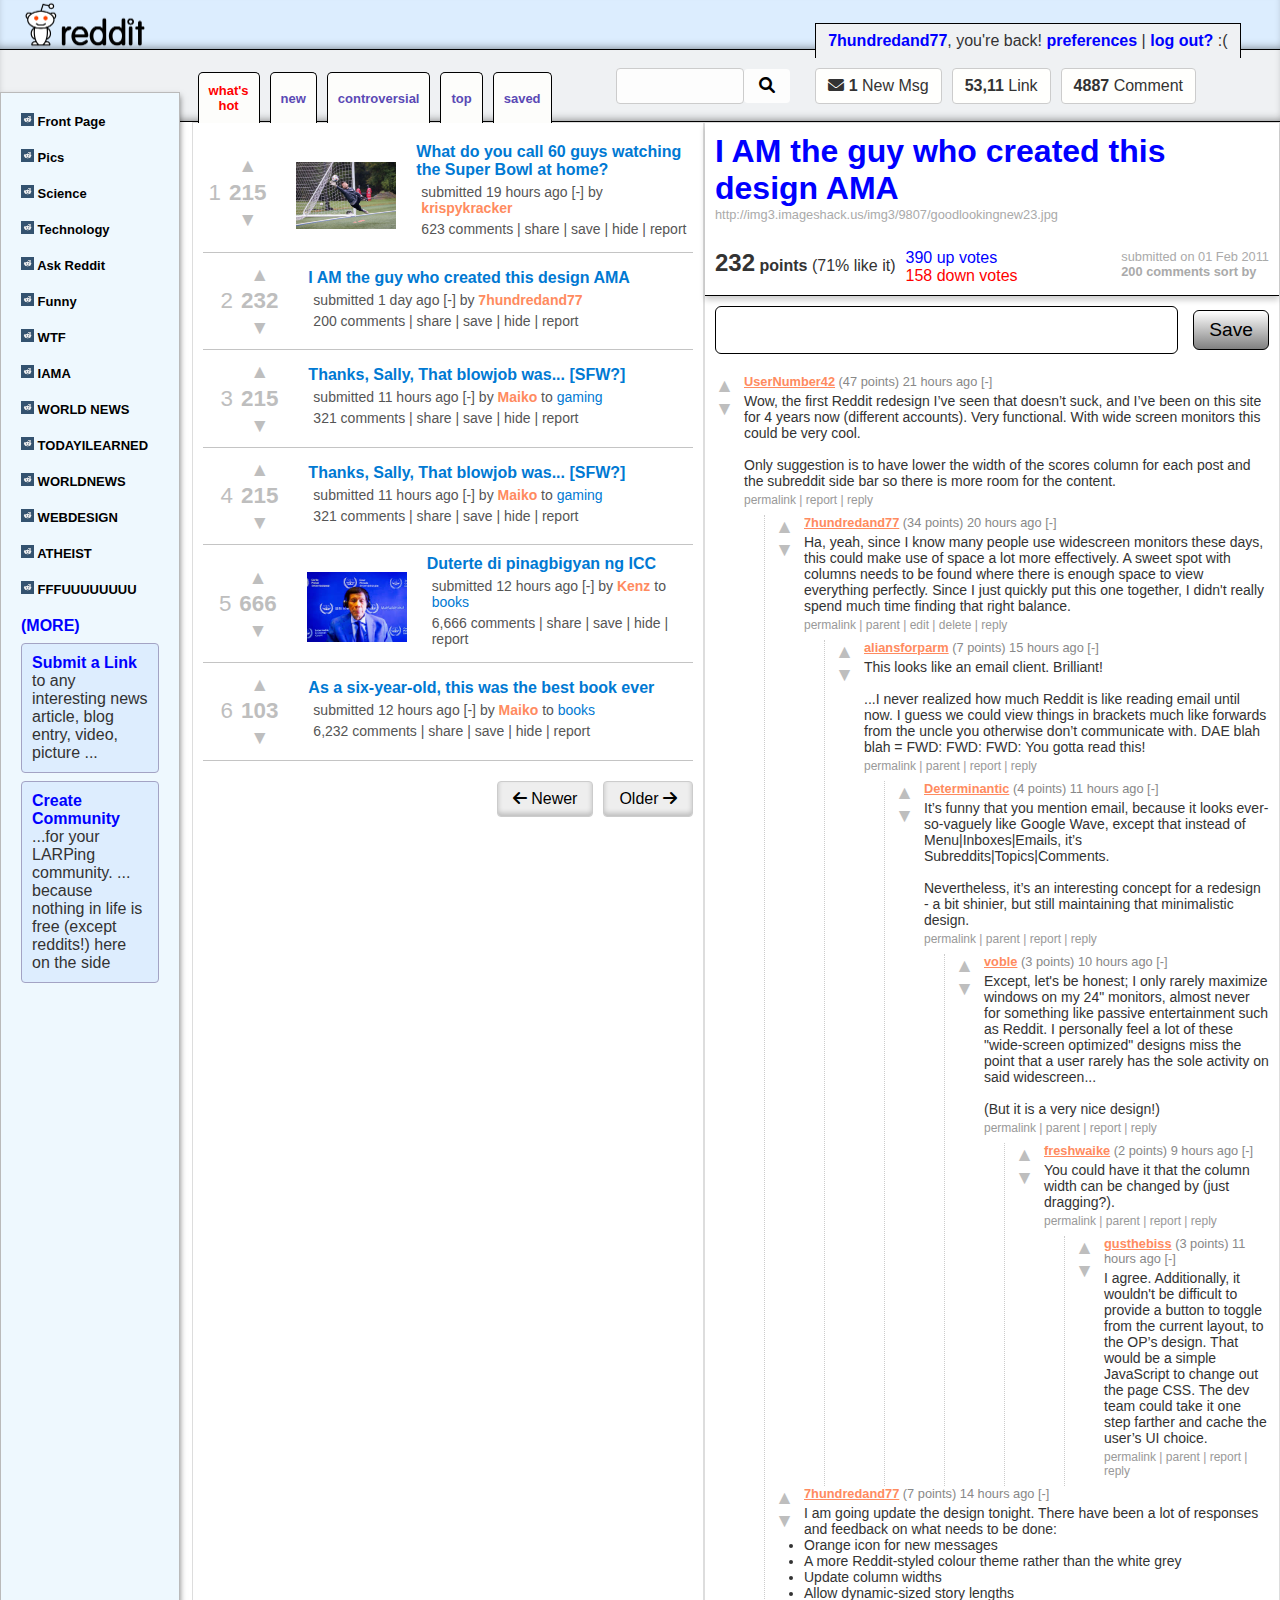
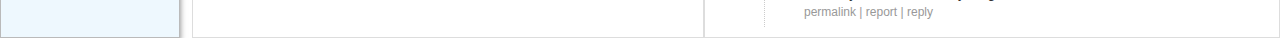
==== commit 46ea5cce: "responsive gamay" ====
--- a/item_2/index.html
+++ b/item_2/index.html
@@ -22,11 +22,13 @@
       <div class="tab">top</div>
       <div class="tab">saved</div>
     </div>
-
-    <input type="text" class="search-input" />
-    <button class="search-button">
-      <i class="fas fa-search"></i>
-    </button>
+    
+    <div class="search-box">
+      <input type="text" class="search-input" />
+      <button class="search-button">
+        <i class="fas fa-search"></i>
+      </button>
+    </div>
 
     <div class="notifications">
       <div class="upper-box">
--- a/item_2/styles.css
+++ b/item_2/styles.css
@@ -1,476 +1,529 @@
-/* GLOBAL RESETS */
-* {
-    margin: 0;
-    padding: 0;
-    box-sizing: border-box;
+/********************************************
+ * RESET & BASICS
+ ********************************************/
+ * {
+  margin: 0;
+  padding: 0;
+  box-sizing: border-box;
+}
+
+body {
+  font-family: Arial, sans-serif;
+  background: #FFFFFF;
+  color: #333;
+}
+
+/********************************************
+ * TOP BAR
+ ********************************************/
+.topbar {
+  display: flex;
+  align-items: center;
+  height: 50px;
+  background: #DCEDFE;
+  padding: 5px 25px;
+  border-bottom: 1px solid black;
+  box-shadow: inset 0 -5px 10px -5px rgba(0, 0, 0, 0.5);
+}
+
+.logo-img {
+  /* Fix the width so it doesn’t shrink. */
+  width: 120px;
+  height: auto;
+}
+
+/********************************************
+ * SEARCH BAR SECTION
+ ********************************************/
+.search-bar {
+  display: flex;
+  align-items: center;
+  justify-content: flex-end;
+  position: relative;
+  overflow: visible;
+  background-color: #EFF1F3;
+  padding: 10px 20px;
+  box-shadow: inset 0 -5px 10px -5px rgba(0, 0, 0, 0.5);
+}
+
+.search-box {
+  display: flex;
+  align-items: center;
+}
+
+.tabs {
+  margin-left: 15%;
+  margin-right: 5vw;
+  display: flex;
+  gap: 10px;
+}
+
+.tab {
+  position: relative;
+  top: 12px;
+  padding: 10px;
+  background-color: #FDFDFB;
+  font-weight: bold;
+  color: #5A49B5;
+  display: flex;
+  align-items: center;
+  justify-content: center;
+  border: 1px solid #000000;
+  border-bottom: none;
+  border-radius: 5px 5px 0 0;
+  text-align: center;
+  font-size: small;
+}
+
+.search-input {
+  width: 10vw;
+  padding: 8px;
+  border: 1px solid #ccc;
+  border-radius: 4px;
+  font-size: 1rem;
+  background-color: #FDFDFD;
+}
+
+.search-button {
+  padding: 8px 15px;
+  background-color: #FDFDFD;
+  border: none;
+  border-radius: 4px;
+  cursor: pointer;
+  font-size: 1rem;
+}
+
+.notifications {
+  position: relative;
+  padding-left: 2vw;
+  padding-right: 5vw;
+  display: flex;
+  justify-content: space-between;
+  gap: 10px;
+}
+
+.upper-box {
+  position: absolute;
+  top: -45px;
+  border: 1px solid black;
+  border-bottom: none;
+  background: #EFF1F3;
+  padding: 8px 12px;
+  z-index: 999;
+}
+
+.notif-box {
+  background-color: #FFFFFD;
+  border: 1px solid #ccc;
+  border-radius: 4px;
+  padding: 8px 12px;
+  white-space: nowrap;
+  color: #333;
+}
+
+/* Colors for text, if needed */
+.blue-text {
+  color: blue;
+  font-weight: bold;
+  text-decoration: none;
+}
+.red-text {
+  color: red;
+  font-weight: bold;
+  text-decoration: none;
+}
+
+/********************************************
+ * LAYOUT CONTAINER (GRID)
+ ********************************************/
+.container {
+  display: grid;
+  width: 100%;
+  height: 100vh;
+  grid-template-columns: 15% 40% 45%;
+  grid-template-areas: 
+    "sidebar-left main-content sidebar-right";
+  border-top: 1px solid black;
+}
+
+/********************************************
+ * LEFT SIDEBAR
+ ********************************************/
+.sidebar-left {
+  /* A set width or max-width so text can wrap inside it. */
+  grid-area: sidebar-left;
+  max-width: 180px;
+  background: #EEF8FE;
+  padding: 10px;
+  border: 1px solid #bababa;
+  position: relative;
+  top: -30px;
+  z-index: 2;
+  margin-bottom: -30px;
+  box-shadow: 0px 4px 6px rgba(0, 0, 0, 0.5);
+}
+
+.sidebar-left ul li a {
+  display: block;            /* ensure each link is a block so it can wrap */
+  color: black;
+  font-weight: bold;
+  font-size: small;
+  text-decoration: none;
+  padding: 10px;
+  gap: 4px;
+  white-space: normal;       /* allow multi-line wrapping */
+  word-wrap: break-word;
+  overflow-wrap: break-word; 
+}
+
+.sidebar-left ul li a img.icon {
+  width: 1em;
+  height: 1em;
+  object-fit: contain;
+}
+
+.sidebar-left button {
+  width: 100%;
+  margin-top: 10px;
+  padding: 5px;
+  cursor: pointer;
+}
+
+.sidebar-boxes {
+  margin: 10px 0;
+  padding: 0 10px;
+}
+
+.blue-box {
+  background-color: #DDEDFE;
+  border: 1px solid rgb(163, 163, 196);
+  margin: 8px 0;
+  padding: 10px;
+  border-radius: 4px;
+}
+
+/********************************************
+ * MAIN CONTENT (Posts)
+ ********************************************/
+.main-content {
+  grid-area: main-content;
+  flex: 1;
+  background: #fff;
+  border: 1px solid #ddd;
+  padding: 10px;
+  counter-reset: postCounter;
+}
+
+.post {
+  display: flex;
+  align-items: center;
+  padding-top: 10px;
+  border-bottom: 1px solid #c4c4c4;
+  padding-bottom: 10px;
+  counter-increment: postCounter;
+}
+.post:hover {
+  background-color: #FEF3F0;
+}
+.post-index {
+  width: 30px;
+  text-align: right;
+  margin-right: 8px;
+}
+.post-index::before {
+  content: counter(postCounter);
+  color: #BEBEBE;
+  font-size: 1.4rem;
+}
+.vote-container {
+  display: flex;
+  flex-direction: column;
+  align-items: center;
+  margin-right: 10px;
+}
+/* ARROWS */
+.arrow {
+  cursor: pointer;
+  line-height: 1;
+  margin: 2px 0;
+  display: inline-block;
+}
+.arrow-up::before {
+  content: "▲";
+  color: #BEBEBE;
+  font-size: 1.2rem;
+}
+.arrow-down::before {
+  content: "▼";
+  color: #BEBEBE;
+  font-size: 1.2rem;
+}
+.arrow-toggle:checked + .arrow-up::before {
+  color: orange;
+}
+.arrow-toggle:checked + .arrow-down::before {
+  color: orange;
+}
+.score {
+  font-size: 1.4rem;
+  font-weight: bold;
+  color: #BEBEBE;
+  text-align: center;
+  margin: 2px 0;
+}
+.post-details {
+  padding-left: 20px;
+}
+.post-image {
+  padding-left: 20px;
+  margin-top: 10px;
+  text-align: center;
+}
+.post-image img {
+  max-width: 100px;
+  height: auto;
+}
+.post-details a {
+  color: #0079d3;
+  text-decoration: none;
+  font-size: 1rem;
+  font-weight: bold;
+}
+.post-details p {
+  padding-left: 5px;
+  font-size: 0.875rem;
+  color: #555;
+  margin: 5px 0;
+}
+.username {
+  color: #ff8b60;
+  font-weight: bold;
+}
+.subreddit {
+  color: #0079d3;
+}
+
+/********************************************
+ * RIGHT SIDEBAR
+ ********************************************/
+.sidebar-right {
+  grid-area: sidebar-right;
+  flex: 0 0 300px;
+  background: #fff;
+  border: 1px solid #ddd;
+  padding: 10px;
+}
+
+.thread-header {
+  border-bottom: 1px solid black;
+  margin: -10px;
+  padding: 10px;
+  box-shadow: 0px 4px 6px rgba(0, 0, 0, 0.2);
+}
+.info {
+  display: flex;
+  padding-top: 3vh;
+  justify-content: space-between;
+}
+.stats {
+  display: flex;
+  gap: 10px;
+  background-color: white;
+}
+.votes {
+  display: flex;
+  flex-direction: column;
+}
+.up-votes {
+  color: blue;
+}
+.down-votes {
+  color: red;
+}
+.small-text {
+  font-size: 0.8rem;
+  color: #aaaaaa;
+}
+.big-number {
+  font-size: 1.5rem;
+  font-weight: bold;
+}
+.thread-header h3 {
+  font-size: 1rem;
+  margin-bottom: 5px;
+}
+
+/* SIDEBAR SEARCH & SAVE */
+.search-save {
+  display: flex;
+  align-items: center;
+  padding-top: 20px;
+  gap: 15px;
+  margin-bottom: 20px;
+}
+.sidebar-search {
+  flex: 1;
+  padding: 12px;
+  font-size: 1.2rem;
+  border: 1px solid #000000;
+  border-radius: 6px;
+}
+.save-button {
+  padding: 8px 15px;
+  font-size: 1.2rem;
+  background: linear-gradient(to bottom, white, grey);
+  color: black;
+  border: 1px solid black;
+  border-radius: 6px;
+  cursor: pointer;
+  text-align: center;
+}
+.save-button:hover {
+  background-color: #bbb;
+}
+
+/* THREAD COMMENTS */
+.thread-comments {
+  font-family: Arial, sans-serif;
+  font-size: 0.875rem;
+  color: #333;
+}
+.comment {
+  display: flex;
+  align-items: flex-start;
+}
+.comment-content {
+  display: flex;
+  align-items: flex-start;
+  gap: 10px;
+}
+.comment-vote-container {
+  display: flex;
+  flex-direction: column;
+  align-items: center;
+  margin-right: 10px;
+}
+.tagline {
+  margin-bottom: 0.25rem;
+  color: #888;
+  font-size: 0.8rem;
+}
+.body {
+  margin-bottom: 0.25rem;
+}
+.footer-links {
+  font-size: 0.75rem;
+  color: #999;
+  margin-bottom: 0.5rem;
+}
+.footer-links a {
+  color: #999;
+  text-decoration: none;
+}
+.footer-links a:hover {
+  text-decoration: underline;
+}
+.child-comments {
+  margin-left: 20px;
+  border-left: 1px dotted #ccc;
+  padding-left: 10px;
+}
+
+/* BOTTOM NAVIGATION */
+.navigation-buttons {
+  display: flex;
+  justify-content: flex-end;
+  margin-top: 20px;
+  gap: 10px;
+}
+.navigation-buttons button {
+  padding: 8px 15px;
+  font-size: 1rem;
+  cursor: pointer;
+  background-color: #eee;
+  border: 1px solid #ccc;
+  border-radius: 4px;
+  box-shadow: inset 0 -3px 5px rgba(0, 0, 0, 0.2);
+}
+
+/********************************************
+ * MEDIA QUERIES
+ ********************************************/
+ @media (max-width: 800px) {
+  /* Hide left sidebar on small screens */
+  .sidebar-left {
+    display: none;
   }
   
-  /* BODY & FONTS */
-  body {
-    font-family: Arial, sans-serif;
-    background: #FFFFFF;
-    color: #333;
+  /* Reconfigure the container for 2 rows, one column */
+  .container {
+    grid-template-columns: 1fr;
+    grid-template-rows: auto auto;
+    /* Note: Order is defined by grid-area names */
+    grid-template-areas:
+      "sidebar-right"
+      "main-content";
   }
   
-  /* TOPBAR */
-  .topbar {
+  /* Ensure the right sidebar and main content use their grid areas */
+  .sidebar-right {
+    grid-area: sidebar-right;
+  }
+  
+  .main-content {
+    grid-area: main-content;
+  }
+
+  .search-bar {
+    flex-direction: column; /* Stack the elements vertically */
+    align-items: stretch;
+    padding: 10px; /* Adjust padding as needed */
+  }
+
+   /* Adjust notifications so they don't conflict with the tabs */
+   .notifications {
+    order: 1;
+    justify-content: center;
+    padding-right: 0;
+  }
+
+  .notifications .upper-box {
+    display: none;
+  }
+
+  .tabs {
+    order: 3;
+    width: 100%;
+    justify-content: center; /* center the tabs horizontally */
+    margin-bottom: 10px;
+    overflow-x: auto;
+    margin-left: 0;
+    position: relative;
+    top: 3vh
+  }
+
+  .search-box {
+    order: 2;
     display: flex;
-    align-items: center;
-    height: 50px;
-    background: #DCEDFE;
-    padding: 5px 25px;
-    border-bottom: 1px solid black;
-    box-shadow: inset 0 -5px 10px -5px rgba(0, 0, 0, 0.5);
+    width: 100%;
+  }
+
+  .search-box .search-input {
+    width: 100%;
+    order: 1;
+    margin-right: 0;
+  }
+
+  .search-box .search-button {
+    order: 2;
+    margin-left: 0;
+  }
+
+  .notifications {
+    order: 2;
+    width: 100%;
+    margin: 5px 0;
   }
   
-  .logo-img {
-    width: 5vw;
-    max-width: 150px;
-    height: auto;
-  }
-  
-  /* SEARCH BAR */
-  .search-bar {
-    display: flex;
-    align-items: center;
-    justify-content: flex-end;
-    position: relative;
-    overflow: visible;
-    background-color: #EFF1F3;
-    padding: 10px 20px;
-    box-shadow: inset 0 -5px 10px -5px rgba(0, 0, 0, 0.5);
-  }
-  
-  .tabs {
-    margin-left: 15%;
-    margin-right: 5vw;
-    display: flex;
-    gap: 10px;
-  }
-  
-  .tab {
-    position: relative;
-    top: 12px;
-    z-index: 1000;
-    padding: 10px;
-    background-color: #FDFDFB;
-    font-weight: bold;
-    color: #5A49B5;
-    display: flex;
-    align-items: center;
-    justify-content: center;
-    border: 1px solid #000000;
-    border-bottom: none;
-    border-radius: 5px 5px 0 0;
-    text-align: center;
-    font-size: small;
-  }
-  
-  .search-input {
-    width: 10vw;
-    padding: 8px;
-    border: 1px solid #ccc;
-    border-radius: 4px;
-    font-size: 1rem;
-    background-color: #FDFDFD;
-  }
-  
-  .search-button {
-    padding: 8px 15px;
-    background-color: #FDFDFD;
-    border: none;
-    border-radius: 4px;
-    cursor: pointer;
-    font-size: 1rem;
-  }
-  
-  .upper-box {
-    position: absolute;
-    top: -45px;
-    border: 1px solid black;
-    border-bottom: none;
-    background: #EFF1F3;
-    padding: 8px 12px;
-    z-index: 999;
-  }
-  
-  .blue-text {
-    color: blue;
-    font-weight: bold;
-    text-decoration: none;
-  }
-  
-  .red-text {
-    color: red;
-    font-weight: bold;
-    text-decoration: none;
-  }
-  
-  .notifications {
-    position: relative;
-    padding-left: 2vw;
-    padding-right: 5vw;
-    display: flex;
-    justify-content: space-between;
-    gap: 10px;
-  }
-  
-  .notif-box {
-    background-color: #FFFFFD;
-    border: 1px solid #ccc;
-    border-radius: 4px;
-    padding: 8px 12px;
-    white-space: nowrap;
-    color: #333;
-  }
-  
-  /* LAYOUT CONTAINER */
-  .container {
-    display: grid;
-    width: 100%;
-    height: 100vh;
-    grid-template-columns: 15% 40% 45%;
-    border-top: 1px solid black;
-  }
-  
-  /* LEFT SIDEBAR */
-  .sidebar-left {
-    flex: 0 0 180px;
-    background: #EEF8FE;
-    padding: 10px;
-    border: 1px solid #bababa;
-    position: relative;
-    top: -30px;
-    z-index: 2;
-    margin-bottom: -30px;
-    box-shadow: 0px 4px 6px rgba(0, 0, 0, 0.5);
-  }
-  
-  .sidebar-left ul li a {
-    color: black;
-    font-weight: bold;
-    text-decoration: none;
-    padding: 10px;
-    display: inline-flex;
-    align-items: center;
-    gap: 4px;
-  }
-  
-  .sidebar-left ul li a img.icon {
-    width: 1em;
-    height: 1em;
-    object-fit: contain;
-  }
-  
-  .sidebar-left button {
-    width: 100%;
-    margin-top: 10px;
-    padding: 5px;
-    cursor: pointer;
-  }
-  
-  .sidebar-boxes {
-    margin: 10px 0;
-    padding: 0 10px;
-  }
-  
-  .blue-box {
-    background-color: #DDEDFE;
-    border: 1px solid rgb(163, 163, 196);
-    margin: 8px 0;
-    padding: 10px;
-    border-radius: 4px;
-  }
-  
-  /* MAIN CONTENT */
-  .main-content {
-    flex: 1;
-    background: #fff;
-    border: 1px solid #ddd;
-    padding: 10px;
-    counter-reset: postCounter;
-  }
-  
-  .post {
-    display: flex;
-    align-items: center;
-    padding-top: 10;
-    border-bottom: 1px solid #c4c4c4;
-    padding-bottom: 10px;
-    counter-increment: postCounter;
-  }
-  
-  .post:hover {
-    background-color: #FEF3F0;
-  }
-  
-  .post-index {
-    width: 30px;
-    text-align: right;
-    margin-right: 8px;
-  }
-  
-  .post-index::before {
-    content: counter(postCounter);
-    color: #BEBEBE;
-    font-size: 1.4rem;
-  }
-  
-  .vote-container {
-    display: flex;
-    flex-direction: column;
-    align-items: center;
-    margin-right: 10px;
-  }
-  
-  /* ARROWS */
-  .arrow {
-    cursor: pointer;
-    line-height: 1;
-    margin: 2px 0;
-    display: inline-block;
-  }
-  
-  .arrow-up::before {
-    content: "▲";
-    color: #BEBEBE;
-    font-size: 1.2rem;
-  }
-  
-  .arrow-down::before {
-    content: "▼";
-    color: #BEBEBE;
-    font-size: 1.2rem;
-  }
-  
-  /* Checkbox hack for up/down arrow color */
-  .arrow-toggle:checked + .arrow-up::before {
-    color: orange;
-  }
-  .arrow-toggle:checked + .arrow-down::before {
-    color: orange;
-  }
-  
-  .score {
-    font-size: 1.4rem;
-    font-weight: bold;
-    color: #BEBEBE;
-    text-align: center;
-    margin: 2px 0;
-  }
-  
-  .post-details {
-    padding-left: 20px;
-  }
-  
-  .post-image {
-    padding-left: 20px;
-    margin-top: 10px;
-    text-align: center;
-  }
-  
-  .post-image img {
-    max-width: 100px;
-    height: auto;
-  }
-  
-  .post-details a {
-    color: #0079d3;
-    text-decoration: none;
-    font-size: 1rem;
-    font-weight: bold;
-  }
-  
-  .post-details p {
-    padding-left: 5px;
-    font-size: 0.875rem;
-    color: #555;
-    margin: 5px 0;
-  }
-  
-  .username {
-    color: #ff8b60;
-    font-weight: bold;
-  }
-  
-  .subreddit {
-    color: #0079d3;
-  }
-  
-  /* RIGHT SIDEBAR */
-  .sidebar-right {
-    flex: 0 0 300px;
-    background: #fff;
-    border: 1px solid #ddd;
-    padding: 10px;
-  }
-  
-  .thread-header {
-    border-bottom: 1px solid black;
-    margin: -10px;
-    padding: 10px;
-    box-shadow: 0px 4px 6px rgba(0, 0, 0, 0.2);
-  }
-  
-  .info {
-    display: flex;
-    padding-top: 3vh;
-    justify-content: space-between;
-  }
-  
-  .stats {
-    display: flex;
-    gap: 10px;
-    background-color: white;
-  }
-  
-  .votes {
-    display: flex;
-    flex-direction: column;
-  }
-  
-  .up-votes {
-    color: blue;
-  }
-  
-  .down-votes {
-    color: red;
-  }
-  
-  .small-text {
-    font-size: 0.8rem;
-    color: #aaaaaa;
-  }
-  
-  .big-number {
-    font-size: 1.5rem;
-    font-weight: bold;
-  }
-  
-  .thread-header h3 {
-    font-size: 1rem;
-    margin-bottom: 5px;
-  }
-  
-  /* SIDEBAR SEARCH & SAVE */
-  .search-save {
-    display: flex;
-    align-items: center;
-    padding-top: 20px;
-    gap: 15px;
-    margin-bottom: 20px;
-  }
-  
-  .sidebar-search {
-    flex: 1;
-    padding: 12px;
-    font-size: 1.2rem;
-    border: 1px solid #000000;
-    border-radius: 6px;
-  }
-  
-  .save-button {
-    padding: 8px 15px;
-    font-size: 1.2rem;
-    background: linear-gradient(to bottom, white, grey);
-    color: black;
-    border: 1px solid black;
-    border-radius: 6px;
-    cursor: pointer;
-    text-align: center;
-  }
-  
-  .save-button:hover {
-    background-color: #bbb;
-  }
-  
-  /* THREAD COMMENTS */
-  .thread-comments {
-    font-family: Arial, sans-serif;
-    font-size: 0.875rem;
-    color: #333;
-  }
-  
-  .comment {
-    display: flex;
-    align-items: flex-start;
-  }
-  
-  .comment-content {
-    display: flex;
-    align-items: flex-start;
-    gap: 10px;
-  }
-  
-  .comment-vote-container {
-    display: flex;
-    flex-direction: column;
-    align-items: center;
-    margin-right: 10px;
-  }
-  
-  .tagline {
-    margin-bottom: 0.25rem;
-    color: #888;
-    font-size: 0.8rem;
-  }
-  
-  .username {
-    color: #0079d3;
-    text-decoration: none;
-    font-weight: bold;
-    margin-right: 5px;
-  }
-  
-  .points {
-    color: #666;
-    margin-right: 5px;
-  }
-  
-  .time {
-    color: #666;
-  }
-  
-  .body {
-    margin-bottom: 0.25rem;
-  }
-  
-  .footer-links {
-    font-size: 0.75rem;
-    color: #999;
-    margin-bottom: 0.5rem;
-  }
-  
-  .footer-links a {
-    color: #999;
-    text-decoration: none;
-  }
-  
-  .footer-links a:hover {
-    text-decoration: underline;
-  }
-  
-  .child-comments {
-    margin-left: 20px;
-    border-left: 1px dotted #ccc;
-    padding-left: 10px;
-  }
-  
-  /* BOTTOM NAVIGATION */
-  .navigation-buttons {
-    display: flex;
-    justify-content: flex-end;
-    margin-top: 20px;
-    gap: 10px;
-  }
-  
-  .navigation-buttons button {
-    padding: 8px 15px;
-    font-size: 1rem;
-    cursor: pointer;
-    background-color: #eee;
-    border: 1px solid #ccc;
-    border-radius: 4px;
-    box-shadow: inset 0 -3px 5px rgba(0, 0, 0, 0.2);
-  }
-  +}
+
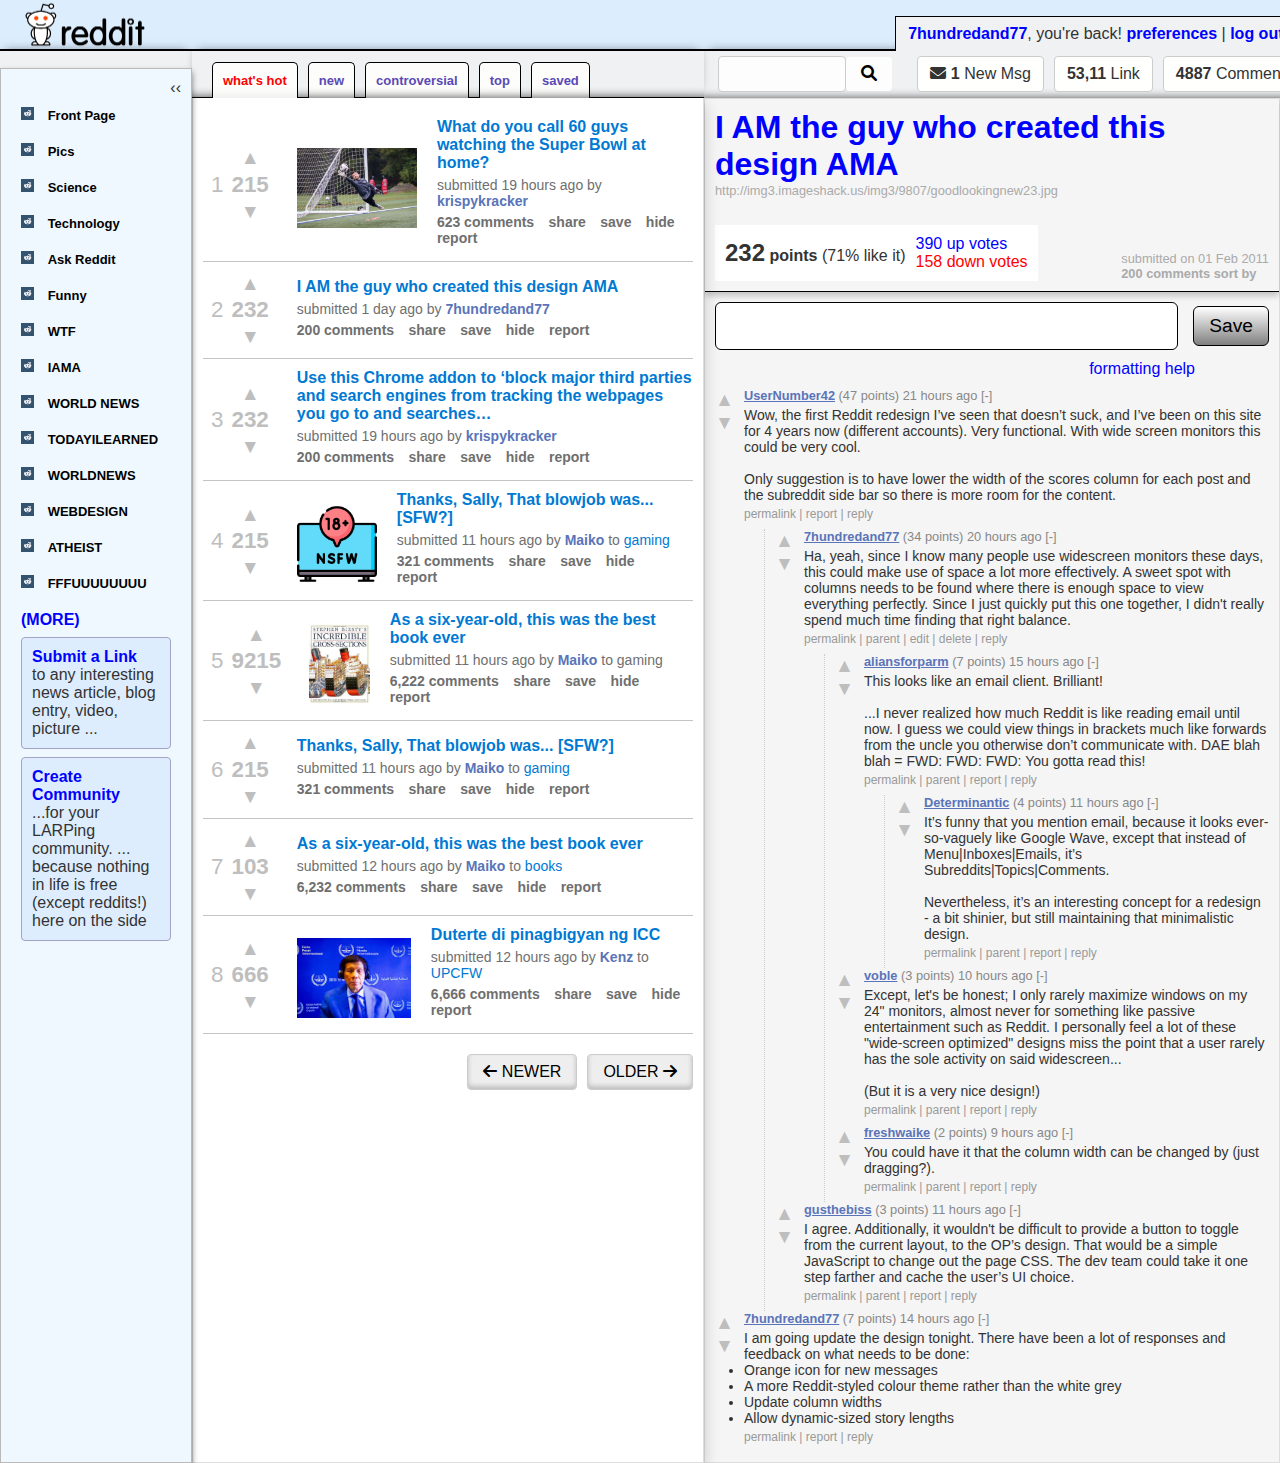
==== commit 613ad5b7: "final commit to item#2" ====
--- a/item_2/index.html
+++ b/item_2/index.html
@@ -4,79 +4,161 @@
   <meta charset="UTF-8" />
   <title>Reddit</title>
   <link rel="stylesheet" href="styles.css" />
-  <link rel="stylesheet" href="https://cdnjs.cloudflare.com/ajax/libs/font-awesome/6.0.0-beta3/css/all.min.css" />
+  <link
+    rel="stylesheet"
+    href="https://cdnjs.cloudflare.com/ajax/libs/font-awesome/6.0.0-beta3/css/all.min.css"
+  />
 </head>
 <body>
+  <input type="checkbox" id="toggle-sidebar-checkbox" hidden />
 
   <!-- Top Navigation Bar -->
   <header class="topbar">
-      <img src="src/reddit_logo.png" alt="Reddit Mock Logo" class="logo-img" />
+    <img src="src/reddit_logo.png" alt="Reddit Mock Logo" class="logo-img" />
   </header>
 
-  <div class="search-bar">
-    <!-- 5 boxes -->
-    <div class="tabs">
-      <div class="tab red-text">what's hot</div>
-      <div class="tab">new</div>
-      <div class="tab">controversial</div>
-      <div class="tab">top</div>
-      <div class="tab">saved</div>
-    </div>
-    
-    <div class="search-box">
-      <input type="text" class="search-input" />
-      <button class="search-button">
-        <i class="fas fa-search"></i>
-      </button>
-    </div>
-
-    <div class="notifications">
-      <div class="upper-box">
-        <span class="blue-text">7hundredand77</span>, you're back! 
-        <span class="blue-text">preferences</span> | 
-        <span class="blue-text">log out?</span> :(
+  <!-- 2-row × 3-column container -->
+  <main class="container">
+
+    <!-- FIRST ROW: empty left, search-bar (incl. tabs), empty right -->
+    <div class="empty-left"></div>
+
+    <!-- Replace div with section for semantic grouping of search + tabs -->
+    <section class="search-bar">
+      <!-- 5 boxes (tabs) -->
+      <div class="tabs">
+        <div class="tab red-text">what's hot</div>
+        <div class="tab inactive">new</div>
+        <div class="tab inactive">controversial</div>
+        <div class="tab inactive">top</div>
+        <div class="tab inactive">saved</div>
       </div>
 
-      <div class="notif-box">
-        <i class="fas fa-envelope"></i>
-        <strong>1</strong> New Msg
+      <div class="search-box">
+        <input type="text" class="search-input" />
+        <button class="search-button">
+          <i class="fas fa-search"></i>
+        </button>
       </div>
-      <div class="notif-box"><strong>53,11</strong> Link</div>
-      <div class="notif-box"><strong>4887</strong> Comment</div>
-    </div>
-  </div>  
-
-  <main class="container">
+
+      <div class="notifications">
+        <div class="upper-box">
+          <span class="blue-text">7hundredand77</span>, you're back!
+          <span class="blue-text">preferences</span> |
+          <span class="blue-text">log out?</span> :(
+        </div>
+        <div class="notif-box">
+          <i class="fas fa-envelope"></i>
+          <strong>1</strong> New Msg
+        </div>
+        <div class="notif-box"><strong>53,11</strong> Link</div>
+        <div class="notif-box"><strong>4887</strong> Comment</div>
+      </div>
+    </section>
+
+    <div class="empty-right"></div>
+
+    <!-- SECOND ROW: sidebar-left, main-content, sidebar-right -->
 
     <!-- Left Sidebar -->
     <aside class="sidebar-left">
+      <label for="toggle-sidebar-checkbox" class="toggle-sidebar-label"></label>
+
       <ul>
-        <li><a href="#"><img class="icon" src="src/icon.jpg" alt="icon" /> Front Page</a></li>
-        <li><a href="#"><img class="icon" src="src/icon.jpg" alt="icon" /> Pics</a></li>
-        <li><a href="#"><img class="icon" src="src/icon.jpg" alt="icon" /> Science</a></li>
-        <li><a href="#"><img class="icon" src="src/icon.jpg" alt="icon" /> Technology</a></li>
-        <li><a href="#"><img class="icon" src="src/icon.jpg" alt="icon" /> Ask Reddit</a></li>
-        <li><a href="#"><img class="icon" src="src/icon.jpg" alt="icon" /> Funny</a></li>
-        <li><a href="#"><img class="icon" src="src/icon.jpg" alt="icon" /> WTF</a></li>
-        <li><a href="#"><img class="icon" src="src/icon.jpg" alt="icon" /> IAMA</a></li>
-        <li><a href="#"><img class="icon" src="src/icon.jpg" alt="icon" /> WORLD NEWS</a></li>
-        <li><a href="#"><img class="icon" src="src/icon.jpg" alt="icon" /> TODAYILEARNED</a></li>
-        <li><a href="#"><img class="icon" src="src/icon.jpg" alt="icon" /> WORLDNEWS</a></li>
-        <li><a href="#"><img class="icon" src="src/icon.jpg" alt="icon" /> WEBDESIGN</a></li>
-        <li><a href="#"><img class="icon" src="src/icon.jpg" alt="icon" /> ATHEIST</a></li>
-        <li><a href="#"><img class="icon" src="src/icon.jpg" alt="icon" /> FFFUUUUUUUU</a></li>
+        <li>
+          <a href="#">
+            <img class="icon" src="src/icon.jpg" alt="icon" />
+            <span class="label-text">Front Page</span>
+          </a>
+        </li>
+        <li>
+          <a href="#">
+            <img class="icon" src="src/icon.jpg" alt="icon" />
+            <span class="label-text">Pics</span>
+          </a>
+        </li>
+        <li>
+          <a href="#">
+            <img class="icon" src="src/icon.jpg" alt="icon" />
+            <span class="label-text">Science</span>
+          </a>
+        </li>
+        <li>
+          <a href="#">
+            <img class="icon" src="src/icon.jpg" alt="icon" />
+            <span class="label-text">Technology</span>
+          </a>
+        </li>
+        <li>
+          <a href="#">
+            <img class="icon" src="src/icon.jpg" alt="icon" />
+            <span class="label-text">Ask Reddit</span>
+          </a>
+        </li>
+        <li>
+          <a href="#">
+            <img class="icon" src="src/icon.jpg" alt="icon" />
+            <span class="label-text">Funny</span>
+          </a>
+        </li>
+        <li>
+          <a href="#">
+            <img class="icon" src="src/icon.jpg" alt="icon" />
+            <span class="label-text">WTF</span>
+          </a>
+        </li>
+        <li>
+          <a href="#">
+            <img class="icon" src="src/icon.jpg" alt="icon" />
+            <span class="label-text">IAMA</span>
+          </a>
+        </li>
+        <li>
+          <a href="#">
+            <img class="icon" src="src/icon.jpg" alt="icon" />
+            <span class="label-text">WORLD NEWS</span>
+          </a>
+        </li>
+        <li>
+          <a href="#">
+            <img class="icon" src="src/icon.jpg" alt="icon" />
+            <span class="label-text">TODAYILEARNED</span>
+          </a>
+        </li>
+        <li>
+          <a href="#">
+            <img class="icon" src="src/icon.jpg" alt="icon" />
+            <span class="label-text">WORLDNEWS</span>
+          </a>
+        </li>
+        <li>
+          <a href="#">
+            <img class="icon" src="src/icon.jpg" alt="icon" />
+            <span class="label-text">WEBDESIGN</span>
+          </a>
+        </li>
+        <li>
+          <a href="#">
+            <img class="icon" src="src/icon.jpg" alt="icon" />
+            <span class="label-text">ATHEIST</span>
+          </a>
+        </li>
+        <li>
+          <a href="#">
+            <img class="icon" src="src/icon.jpg" alt="icon" />
+            <span class="label-text">FFFUUUUUUUU</span>
+          </a>
+        </li>
       </ul>
 
       <div class="sidebar-boxes">
         <span class="blue-text">(MORE)</span>
-        
         <div class="blue-box">
-          <span class="blue-text">Submit a Link</span> <br>
+          <span class="blue-text">Submit a Link</span> <br />
           to any interesting news article, blog entry, video, picture ...
         </div>
-
         <div class="blue-box">
-          <span class="blue-text">Create Community</span> <br>
+          <span class="blue-text">Create Community</span> <br />
           ...for your LARPing community. ... because nothing in life is free (except reddits!) here on the side
         </div>
       </div>
@@ -84,37 +166,55 @@
 
     <!-- Main Content (Posts) -->
     <section class="main-content">
-      <!-- Post #1 -->
-      <div class="post">
-        <div class="post-index"></div>
-        <div class="vote-container">
+      <!-- =========================================
+           Post #1 
+           ========================================= -->
+      <article class="post">
+        <!-- The post-index might be used for numbering or styling -->
+        <aside class="post-index"></aside>
+
+        <!-- The vote container includes up/down checkboxes + score -->
+        <aside class="vote-container">
           <!-- Up arrow toggle #1 -->
           <input type="checkbox" id="arrow-up-post1" class="arrow-toggle" hidden />
           <label for="arrow-up-post1" class="arrow arrow-up"></label>
-          
+
           <!-- Score -->
           <div class="score">215</div>
-          
+
           <!-- Down arrow toggle #1 -->
           <input type="checkbox" id="arrow-down-post1" class="arrow-toggle" hidden />
           <label for="arrow-down-post1" class="arrow arrow-down"></label>
-        </div>
-        
-        <div class="post-image">
+        </aside>
+
+        <!-- Post image container -->
+        <figure class="post-image">
           <img src="src/soccer.jpg" alt="Example Image" />
-        </div>
-        
+        </figure>
+
+        <!-- Post details: title, submission info, comment links -->
         <div class="post-details">
           <a href="#">What do you call 60 guys watching the Super Bowl at home?</a>
-          <p>submitted 19 hours ago [-] by <span class="username">krispykracker</span></p>
-          <p>623 comments | share | save | hide | report</p>
-        </div>
-      </div>
-
-      <!-- Post #2 -->
-      <div class="post">
-        <div class="post-index"></div>
-        <div class="vote-container">
+          <p>
+            submitted 19 hours ago by
+            <span class="username">krispykracker</span>
+          </p>
+          <p>
+            <strong class="comment-item">623 comments</strong>
+            <strong class="comment-item">share</strong>
+            <strong class="comment-item">save</strong>
+            <strong class="comment-item">hide</strong>
+            <strong class="comment-item">report</strong>
+          </p>
+        </div>
+      </article>
+
+      <!-- =========================================
+           Post #2
+           ========================================= -->
+      <article class="post">
+        <aside class="post-index"></aside>
+        <aside class="vote-container">
           <!-- Up arrow toggle #2 -->
           <input type="checkbox" id="arrow-up-post2" class="arrow-toggle" hidden />
           <label for="arrow-up-post2" class="arrow arrow-up"></label>
@@ -124,18 +224,61 @@
           <!-- Down arrow toggle #2 -->
           <input type="checkbox" id="arrow-down-post2" class="arrow-toggle" hidden />
           <label for="arrow-down-post2" class="arrow arrow-down"></label>
-        </div>
+        </aside>
         <div class="post-details">
           <a href="#">I AM the guy who created this design AMA</a>
-          <p>submitted 1 day ago [-] by <span class="username">7hundredand77</span></p>
-          <p>200 comments | share | save | hide | report</p>
-        </div>
-      </div>
-
-      <!-- Post #3 -->
-      <div class="post">
-        <div class="post-index"></div>
-        <div class="vote-container">
+          <p>
+            submitted 1 day ago by
+            <span class="username">7hundredand77</span>
+          </p>
+          <p>
+            <strong class="comment-item">200 comments</strong>
+            <strong class="comment-item">share</strong>
+            <strong class="comment-item">save</strong>
+            <strong class="comment-item">hide</strong>
+            <strong class="comment-item">report</strong>
+          </p>
+        </div>
+      </article>
+
+      <!-- =========================================
+           Post #3
+           ========================================= -->
+      <article class="post">
+        <aside class="post-index"></aside>
+        <aside class="vote-container">
+          <input type="checkbox" id="arrow-up-post3" class="arrow-toggle" hidden />
+          <label for="arrow-up-post3" class="arrow arrow-up"></label>
+          <div class="score">232</div>
+          <input type="checkbox" id="arrow-down-post3" class="arrow-toggle" hidden />
+          <label for="arrow-down-post3" class="arrow arrow-down"></label>
+        </aside>
+        <div class="post-details">
+          <a href="https://imgur.com">
+            Use this Chrome addon to ‘block major third parties and search engines
+            from tracking the webpages you go to and searches… 
+          </a>
+          <p>
+            submitted 19 hours ago by
+            <span class="username">krispykracker</span>
+          </p>
+          <p>
+            <strong class="comment-item">200 comments</strong>
+            <strong class="comment-item">share</strong>
+            <strong class="comment-item">save</strong>
+            <strong class="comment-item">hide</strong>
+            <strong class="comment-item">report</strong>
+          </p>
+        </div>
+      </article>
+
+      <!-- =========================================
+           Post #4 
+           (Note: re-used IDs arrow-up-post3/down-post3)
+           ========================================= -->
+      <article class="post">
+        <aside class="post-index"></aside>
+        <aside class="vote-container">
           <!-- Up arrow toggle #3 -->
           <input type="checkbox" id="arrow-up-post3" class="arrow-toggle" hidden />
           <label for="arrow-up-post3" class="arrow arrow-up"></label>
@@ -145,89 +288,163 @@
           <!-- Down arrow toggle #3 -->
           <input type="checkbox" id="arrow-down-post3" class="arrow-toggle" hidden />
           <label for="arrow-down-post3" class="arrow arrow-down"></label>
-        </div>
+        </aside>
+        <figure class="post-image">
+          <img src="src/post4.png" alt="Post 4" />
+        </figure>
         <div class="post-details">
           <a href="#">Thanks, Sally, That blowjob was... [SFW?]</a>
-          <p>submitted 11 hours ago [-] by <span class="username">Maiko</span> to <span class="subreddit">gaming</span></p>
-          <p>321 comments | share | save | hide | report</p>
-        </div>
-      </div>
-
-      <!-- Post #4 -->
-      <div class="post">
-        <div class="post-index"></div>
-        <div class="vote-container">
-          <!-- Up arrow toggle #4 -->
+          <p>
+            submitted 11 hours ago by
+            <span class="username">Maiko</span>
+            to <span class="subreddit">gaming</span>
+          </p>
+          <p>
+            <strong class="comment-item">321 comments</strong>
+            <strong class="comment-item">share</strong>
+            <strong class="comment-item">save</strong>
+            <strong class="comment-item">hide</strong>
+            <strong class="comment-item">report</strong>
+          </p>
+        </div>
+      </article>
+
+      <!-- =========================================
+           Post #5
+           ========================================= -->
+      <article class="post">
+        <aside class="post-index"></aside>
+        <aside class="vote-container">
+          <input type="checkbox" id="arrow-up-post5" class="arrow-toggle" hidden />
+          <label for="arrow-up-post5" class="arrow arrow-up"></label>
+          <div class="score">9215</div>
+          <input type="checkbox" id="arrow-down-post5" class="arrow-toggle" hidden />
+          <label for="arrow-down-post5" class="arrow arrow-down"></label>
+        </aside>
+        <figure class="post-image">
+          <img src="src/post5.jpg" alt="Post 5" />
+        </figure>
+        <div class="post-details">
+          <a href="https://imgur.com">As a six-year-old, this was the best book ever</a>
+          <p>
+            submitted 11 hours ago by
+            <span class="username">Maiko</span> to gaming
+          </p>
+          <p>
+            <strong class="comment-item">6,222 comments</strong>
+            <strong class="comment-item">share</strong>
+            <strong class="comment-item">save</strong>
+            <strong class="comment-item">hide</strong>
+            <strong class="comment-item">report</strong>
+          </p>
+        </div>
+      </article>
+
+      <!-- =========================================
+           Post #6
+           (Re-uses arrow-up-post4/down-post4)
+           ========================================= -->
+      <article class="post">
+        <aside class="post-index"></aside>
+        <aside class="vote-container">
           <input type="checkbox" id="arrow-up-post4" class="arrow-toggle" hidden />
           <label for="arrow-up-post4" class="arrow arrow-up"></label>
 
           <div class="score">215</div>
 
-          <!-- Down arrow toggle #4 -->
           <input type="checkbox" id="arrow-down-post4" class="arrow-toggle" hidden />
           <label for="arrow-down-post4" class="arrow arrow-down"></label>
-        </div>
+        </aside>
         <div class="post-details">
           <a href="#">Thanks, Sally, That blowjob was... [SFW?]</a>
-          <p>submitted 11 hours ago [-] by <span class="username">Maiko</span> to <span class="subreddit">gaming</span></p>
-          <p>321 comments | share | save | hide | report</p>
-        </div>
-      </div>
-
-      <!-- Post #5 -->
-      <div class="post">
-        <div class="post-index"></div>
-        <div class="vote-container">
-          <!-- Up arrow toggle #5 -->
+          <p>
+            submitted 11 hours ago by
+            <span class="username">Maiko</span>
+            to <span class="subreddit">gaming</span>
+          </p>
+          <p>
+            <strong class="comment-item">321 comments</strong>
+            <strong class="comment-item">share</strong>
+            <strong class="comment-item">save</strong>
+            <strong class="comment-item">hide</strong>
+            <strong class="comment-item">report</strong>
+          </p>
+        </div>
+      </article>
+
+      <!-- =========================================
+           Post #7
+           (Re-uses arrow-up-post6/down-post6)
+           ========================================= -->
+      <article class="post">
+        <aside class="post-index"></aside>
+        <aside class="vote-container">
+          <input type="checkbox" id="arrow-up-post6" class="arrow-toggle" hidden />
+          <label for="arrow-up-post6" class="arrow arrow-up"></label>
+
+          <div class="score">103</div>
+
+          <input type="checkbox" id="arrow-down-post6" class="arrow-toggle" hidden />
+          <label for="arrow-down-post6" class="arrow arrow-down"></label>
+        </aside>
+        <div class="post-details">
+          <a href="#">As a six-year-old, this was the best book ever</a>
+          <p>
+            submitted 12 hours ago by
+            <span class="username">Maiko</span>
+            to <span class="subreddit">books</span>
+          </p>
+          <p>
+            <strong class="comment-item">6,232 comments</strong>
+            <strong class="comment-item">share</strong>
+            <strong class="comment-item">save</strong>
+            <strong class="comment-item">hide</strong>
+            <strong class="comment-item">report</strong>
+          </p>
+        </div>
+      </article>
+
+      <!-- Post with image (arrow-up-post5/down-post5 re-used) -->
+      <article class="post">
+        <aside class="post-index"></aside>
+        <aside class="vote-container">
           <input type="checkbox" id="arrow-up-post5" class="arrow-toggle" hidden />
           <label for="arrow-up-post5" class="arrow arrow-up"></label>
-          
-          <!-- Example score for demonstration. If you want a numeric score, 
-               just use a <div> or <span> with that number: -->
+
           <div class="score">666</div>
 
-          <!-- Down arrow toggle #5 -->
           <input type="checkbox" id="arrow-down-post5" class="arrow-toggle" hidden />
           <label for="arrow-down-post5" class="arrow arrow-down"></label>
-        </div>
-        <div class="post-image">
+        </aside>
+        <figure class="post-image">
           <img src="src/duterts.jpg" alt="Example Image" />
-        </div>
+        </figure>
         <div class="post-details">
           <a href="#">Duterte di pinagbigyan ng ICC</a>
-          <p>submitted 12 hours ago [-] by <span class="username">Kenz</span> to <span class="subreddit">books</span></p>
-          <p>6,666 comments | share | save | hide | report</p>
-        </div>
-      </div>
-
-      <!-- Post #6 -->
-      <div class="post">
-        <div class="post-index"></div>
-        <div class="vote-container">
-          <!-- Up arrow toggle #6 -->
-          <input type="checkbox" id="arrow-up-post6" class="arrow-toggle" hidden />
-          <label for="arrow-up-post6" class="arrow arrow-up"></label>
-
-          <div class="score">103</div>
-
-          <!-- Down arrow toggle #6 -->
-          <input type="checkbox" id="arrow-down-post6" class="arrow-toggle" hidden />
-          <label for="arrow-down-post6" class="arrow arrow-down"></label>
-        </div>
-        <div class="post-details">
-          <a href="#">As a six-year-old, this was the best book ever</a>
-          <p>submitted 12 hours ago [-] by <span class="username">Maiko</span> to <span class="subreddit">books</span></p>
-          <p>6,232 comments | share | save | hide | report</p>
-        </div>
-      </div>
+          <p>
+            submitted 12 hours ago by
+            <span class="username">Kenz</span>
+            to <span class="subreddit">UPCFW</span>
+          </p>
+          <p>
+            <strong class="comment-item">6,666 comments</strong>
+            <strong class="comment-item">share</strong>
+            <strong class="comment-item">save</strong>
+            <strong class="comment-item">hide</strong>
+            <strong class="comment-item">report</strong>
+          </p>
+        </div>
+      </article>
 
       <!-- newer and older buttons -->
       <div class="navigation-buttons">
         <button class="older-button">
-            <i class="fas fa-arrow-left"></i> Newer
+          <i class="fas fa-arrow-left"></i>
+          NEWER
         </button>
         <button class="newer-button">
-            Older <i class="fas fa-arrow-right"></i>
+          OLDER
+          <i class="fas fa-arrow-right"></i>
         </button>
       </div>
     </section>
@@ -237,56 +454,60 @@
       <div class="thread-header">
         <h1 class="blue-text">I AM the guy who created this design AMA</h1>
         <p class="small-text">http://img3.imageshack.us/img3/9807/goodlookingnew23.jpg</p>
-        
+
         <div class="info">
           <div class="stats">
-            <p><strong><span class="big-number">232</span> points</strong> (71% like it)</p>
+            <p>
+              <strong>
+                <span class="big-number">232</span> points
+              </strong>
+              (71% like it)
+            </p>
             <div class="votes">
               <p class="up-votes">390 up votes</p>
               <p class="down-votes">158 down votes</p>
             </div>
           </div>
-
           <div class="metadata small-text">
             <p>submitted on 01 Feb 2011</p>
-            <p><strong>200 comments   sort by</strong></p>
+            <p><strong>200 comments sort by</strong></p>
           </div>
         </div>
       </div>
 
       <div class="search-save">
-        <input type="text" class="sidebar-search"/>
+        <input type="text" class="sidebar-search" />
         <button class="save-button">Save</button>
       </div>
 
+      <div class="formatting">formatting help</div>
+
+      <!-- Thread comments section -->
       <div class="thread-comments">
+        
         <!-- Comment #1 -->
-        <div class="comment">
-          <!-- Arrows on the left -->
-          <div class="comment-vote-container">
-            <!-- Up arrow toggle c1 -->
+        <article class="comment">
+          <aside class="comment-vote-container">
             <input type="checkbox" id="arrow-up-c1" class="arrow-toggle" hidden />
             <label for="arrow-up-c1" class="arrow arrow-up"></label>
 
-            <!-- Down arrow toggle c1 -->
             <input type="checkbox" id="arrow-down-c1" class="arrow-toggle" hidden />
             <label for="arrow-down-c1" class="arrow arrow-down"></label>
-          </div>
-
-          <!-- Text on the right -->
+          </aside>
+
           <div class="comment-text">
             <p class="tagline">
-              <a href="#" class="username">UserNumber42</a> 
-              <span class="points">(47 points)</span> 
+              <a href="#" class="username">UserNumber42</a>
+              <span class="points">(47 points)</span>
               <span class="time">21 hours ago [-]</span>
             </p>
             <div class="body">
-              Wow, the first Reddit redesign I’ve seen that doesn’t suck, and I’ve been on this site
-              for 4 years now (different accounts). Very functional. With wide screen monitors this
-              could be very cool.
+              Wow, the first Reddit redesign I’ve seen that doesn’t suck, and I’ve been
+              on this site for 4 years now (different accounts). Very functional.
+              With wide screen monitors this could be very cool.
               <br /><br />
-              Only suggestion is to have lower the width of the scores column for each post and 
-              the subreddit side bar so there is more room for the content.
+              Only suggestion is to have lower the width of the scores column for each
+              post and the subreddit side bar so there is more room for the content.
             </div>
             <div class="footer-links">
               <a href="#">permalink</a> |
@@ -294,30 +515,29 @@
               <a href="#">reply</a>
             </div>
 
-            <!-- Child comments of UserNumber42 -->
+            <!-- Child comments of Comment #1 -->
             <div class="child-comments">
-              <!-- Comment #1.1 -->
-              <div class="comment">
-                <div class="comment-vote-container">
+              <article class="comment">
+                <aside class="comment-vote-container">
                   <input type="checkbox" id="arrow-up-c1-1" class="arrow-toggle" hidden />
                   <label for="arrow-up-c1-1" class="arrow arrow-up"></label>
 
                   <input type="checkbox" id="arrow-down-c1-1" class="arrow-toggle" hidden />
                   <label for="arrow-down-c1-1" class="arrow arrow-down"></label>
-                </div>
+                </aside>
 
                 <div class="comment-text">
                   <p class="tagline">
-                    <a href="#" class="username">7hundredand77</a> 
+                    <a href="#" class="username">7hundredand77</a>
                     <span class="points">(34 points)</span>
                     <span class="time">20 hours ago [-]</span>
                   </p>
                   <div class="body">
-                    Ha, yeah, since I know many people use widescreen monitors these days, 
-                    this could make use of space a lot more effectively. A sweet spot with 
-                    columns needs to be found where there is enough space to view everything 
-                    perfectly. Since I just quickly put this one together, I didn't really spend 
-                    much time finding that right balance.
+                    Ha, yeah, since I know many people use widescreen monitors these days,
+                    this could make use of space a lot more effectively. A sweet spot with
+                    columns needs to be found where there is enough space to view everything
+                    perfectly. Since I just quickly put this one together, I didn't really
+                    spend much time finding that right balance.
                   </div>
                   <div class="footer-links">
                     <a href="#">permalink</a> |
@@ -329,29 +549,39 @@
 
                   <!-- Child comments of 7hundredand77 -->
                   <div class="child-comments">
-                    <!-- Comment #1.1.1 -->
-                    <div class="comment">
-                      <div class="comment-vote-container">
-                        <input type="checkbox" id="arrow-up-c1-1-1" class="arrow-toggle" hidden />
+                    <article class="comment">
+                      <aside class="comment-vote-container">
+                        <input
+                          type="checkbox"
+                          id="arrow-up-c1-1-1"
+                          class="arrow-toggle"
+                          hidden
+                        />
                         <label for="arrow-up-c1-1-1" class="arrow arrow-up"></label>
 
-                        <input type="checkbox" id="arrow-down-c1-1-1" class="arrow-toggle" hidden />
+                        <input
+                          type="checkbox"
+                          id="arrow-down-c1-1-1"
+                          class="arrow-toggle"
+                          hidden
+                        />
                         <label for="arrow-down-c1-1-1" class="arrow arrow-down"></label>
-                      </div>
+                      </aside>
 
                       <div class="comment-text">
                         <p class="tagline">
-                          <a href="#" class="username">aliansforparm</a> 
+                          <a href="#" class="username">aliansforparm</a>
                           <span class="points">(7 points)</span>
                           <span class="time">15 hours ago [-]</span>
                         </p>
                         <div class="body">
                           This looks like an email client. Brilliant!
                           <br /><br />
-                          ...I never realized how much Reddit is like reading email until now.
-                          I guess we could view things in brackets much like forwards from 
-                          the uncle you otherwise don’t communicate with. DAE blah blah = FWD:
-                          FWD: FWD: You gotta read this!
+                          ...I never realized how much Reddit is like
+                          reading email until now. I guess we could view things
+                          in brackets much like forwards from the uncle you
+                          otherwise don’t communicate with. DAE blah blah =
+                          FWD: FWD: FWD: You gotta read this!
                         </div>
                         <div class="footer-links">
                           <a href="#">permalink</a> |
@@ -360,31 +590,48 @@
                           <a href="#">reply</a>
                         </div>
 
-                        <!-- Child comments of aliansforparm -->
+                        <!-- Another level of child-comments -->
                         <div class="child-comments">
-                          <!-- Comment #1.1.1.1 -->
-                          <div class="comment">
-                            <div class="comment-vote-container">
-                              <input type="checkbox" id="arrow-up-c1-1-1-1" class="arrow-toggle" hidden />
-                              <label for="arrow-up-c1-1-1-1" class="arrow arrow-up"></label>
-
-                              <input type="checkbox" id="arrow-down-c1-1-1-1" class="arrow-toggle" hidden />
-                              <label for="arrow-down-c1-1-1-1" class="arrow arrow-down"></label>
-                            </div>
+                          <article class="comment">
+                            <aside class="comment-vote-container">
+                              <input
+                                type="checkbox"
+                                id="arrow-up-c1-1-1-1"
+                                class="arrow-toggle"
+                                hidden
+                              />
+                              <label
+                                for="arrow-up-c1-1-1-1"
+                                class="arrow arrow-up"
+                              ></label>
+
+                              <input
+                                type="checkbox"
+                                id="arrow-down-c1-1-1-1"
+                                class="arrow-toggle"
+                                hidden
+                              />
+                              <label
+                                for="arrow-down-c1-1-1-1"
+                                class="arrow arrow-down"
+                              ></label>
+                            </aside>
 
                             <div class="comment-text">
                               <p class="tagline">
-                                <a href="#" class="username">Determinantic</a> 
+                                <a href="#" class="username">Determinantic</a>
                                 <span class="points">(4 points)</span>
                                 <span class="time">11 hours ago [-]</span>
                               </p>
                               <div class="body">
-                                It’s funny that you mention email, because it looks ever-so-vaguely
-                                like Google Wave, except that instead of Menu|Inboxes|Emails, it’s
-                                Subreddits|Topics|Comments.
+                                It’s funny that you mention email, because it
+                                looks ever-so-vaguely like Google Wave, except
+                                that instead of Menu|Inboxes|Emails,
+                                it’s Subreddits|Topics|Comments.
                                 <br /><br />
-                                Nevertheless, it’s an interesting concept for a redesign - a bit shinier, 
-                                but still maintaining that minimalistic design.
+                                Nevertheless, it’s an interesting concept for a
+                                redesign - a bit shinier, but still maintaining
+                                that minimalistic design.
                               </div>
                               <div class="footer-links">
                                 <a href="#">permalink</a> |
@@ -392,161 +639,182 @@
                                 <a href="#">report</a> |
                                 <a href="#">reply</a>
                               </div>
-
-                              <!-- Child comments of Determinantic -->
-                              <div class="child-comments">
-                                <!-- Comment #1.1.1.1.1 -->
-                                <div class="comment">
-                                  <div class="comment-vote-container">
-                                    <input type="checkbox" id="arrow-up-c1-1-1-1-1" class="arrow-toggle" hidden />
-                                    <label for="arrow-up-c1-1-1-1-1" class="arrow arrow-up"></label>
-
-                                    <input type="checkbox" id="arrow-down-c1-1-1-1-1" class="arrow-toggle" hidden />
-                                    <label for="arrow-down-c1-1-1-1-1" class="arrow arrow-down"></label>
-                                  </div>
-
-                                  <div class="comment-text">
-                                    <p class="tagline">
-                                      <a href="#" class="username">voble</a> 
-                                      <span class="points">(3 points)</span>
-                                      <span class="time">10 hours ago [-]</span>
-                                    </p>
-                                    <div class="body">
-                                      Except, let's be honest; I only rarely maximize windows on my 24" monitors, 
-                                      almost never for something like passive entertainment such as Reddit. 
-                                      I personally feel a lot of these "wide-screen optimized" designs miss the 
-                                      point that a user rarely has the sole activity on said widescreen...
-                                      <br /><br />
-                                      (But it is a very nice design!)
-                                    </div>
-                                    <div class="footer-links">
-                                      <a href="#">permalink</a> |
-                                      <a href="#">parent</a> |
-                                      <a href="#">report</a> |
-                                      <a href="#">reply</a>
-                                    </div>
-
-                                    <!-- Child comments of voble -->
-                                    <div class="child-comments">
-                                      <!-- Comment #1.1.1.1.1.1 -->
-                                      <div class="comment">
-                                        <div class="comment-vote-container">
-                                          <input type="checkbox" id="arrow-up-c1-1-1-1-1-1" class="arrow-toggle" hidden />
-                                          <label for="arrow-up-c1-1-1-1-1-1" class="arrow arrow-up"></label>
-                                          
-                                          <input type="checkbox" id="arrow-down-c1-1-1-1-1-1" class="arrow-toggle" hidden />
-                                          <label for="arrow-down-c1-1-1-1-1-1" class="arrow arrow-down"></label>
-                                        </div>
-
-                                        <div class="comment-text">
-                                          <p class="tagline">
-                                            <a href="#" class="username">freshwaike</a> 
-                                            <span class="points">(2 points)</span>
-                                            <span class="time">9 hours ago [-]</span>
-                                          </p>
-                                          <div class="body">
-                                            You could have it that the column width can be changed by (just dragging?).
-                                          </div>
-                                          <div class="footer-links">
-                                            <a href="#">permalink</a> |
-                                            <a href="#">parent</a> |
-                                            <a href="#">report</a> |
-                                            <a href="#">reply</a>
-                                          </div>
-
-                                          <!-- Child comments of freshwaike -->
-                                          <div class="child-comments">
-                                            <!-- Comment #1.1.1.1.1.1.1 -->
-                                            <div class="comment">
-                                              <div class="comment-vote-container">
-                                                <input type="checkbox" id="arrow-up-c1-1-1-1-1-1-1" class="arrow-toggle" hidden />
-                                                <label for="arrow-up-c1-1-1-1-1-1-1" class="arrow arrow-up"></label>
-                                                
-                                                <input type="checkbox" id="arrow-down-c1-1-1-1-1-1-1" class="arrow-toggle" hidden />
-                                                <label for="arrow-down-c1-1-1-1-1-1-1" class="arrow arrow-down"></label>
-                                              </div>
-
-                                              <div class="comment-text">
-                                                <p class="tagline">
-                                                  <a href="#" class="username">gusthebiss</a> 
-                                                  <span class="points">(3 points)</span>
-                                                  <span class="time">11 hours ago [-]</span>
-                                                </p>
-                                                <div class="body">
-                                                  I agree. Additionally, it wouldn't be difficult to provide a button 
-                                                  to toggle from the current layout, to the OP’s design. That would be 
-                                                  a simple JavaScript to change out the page CSS. The dev team could 
-                                                  take it one step farther and cache the user’s UI choice.
-                                                </div>
-                                                <div class="footer-links">
-                                                  <a href="#">permalink</a> |
-                                                  <a href="#">parent</a> |
-                                                  <a href="#">report</a> |
-                                                  <a href="#">reply</a>
-                                                </div>
-                                              </div>
-                                            </div>
-                                            <!-- End #1.1.1.1.1.1.1 -->
-                                          </div>
-                                          <!-- End child-comments freshwaike -->
-                                        </div>
-                                      </div>
-                                      <!-- End #1.1.1.1.1.1 -->
-                                    </div>
-                                    <!-- End child-comments voble -->
-                                  </div>
-                                </div>
-                                <!-- End #1.1.1.1.1 -->
-                              </div>
-                              <!-- End child-comments Determinantic -->
                             </div>
-                          </div>
-                          <!-- End #1.1.1.1 -->
+                          </article>
                         </div>
-                        <!-- End child-comments aliansforparm -->
                       </div>
-                      <!-- End #1.1.1 -->
-                    </div>
-                    <!-- End child-comments 7hundredand77 -->
+                    </article>
+
+                    <article class="comment">
+                      <aside class="comment-vote-container">
+                        <input
+                          type="checkbox"
+                          id="arrow-up-c1-1-1-1"
+                          class="arrow-toggle"
+                          hidden
+                        />
+                        <label
+                          for="arrow-up-c1-1-1-1"
+                          class="arrow arrow-up"
+                        ></label>
+
+                        <input
+                          type="checkbox"
+                          id="arrow-down-c1-1-1-1"
+                          class="arrow-toggle"
+                          hidden
+                        />
+                        <label
+                          for="arrow-down-c1-1-1-1"
+                          class="arrow arrow-down"
+                        ></label>
+                      </aside>
+                      <div class="comment-text">
+                        <p class="tagline">
+                          <a href="#" class="username">voble</a>
+                          <span class="points">(3 points)</span>
+                          <span class="time">10 hours ago [-]</span>
+                        </p>
+                        <div class="body">
+                          Except, let's be honest; I only rarely maximize windows
+                          on my 24" monitors, almost never for something like
+                          passive entertainment such as Reddit. I personally feel
+                          a lot of these "wide-screen optimized" designs miss
+                          the point that a user rarely has the sole activity on
+                          said widescreen...
+                          <br /><br />
+                          (But it is a very nice design!)
+                        </div>
+                        <div class="footer-links">
+                          <a href="#">permalink</a> |
+                          <a href="#">parent</a> |
+                          <a href="#">report</a> |
+                          <a href="#">reply</a>
+                        </div>
+                      </div>
+                    </article>
+                    
+                    <article class="comment">
+                      <aside class="comment-vote-container">
+                        <input
+                          type="checkbox"
+                          id="arrow-up-c1-1-1-1"
+                          class="arrow-toggle"
+                          hidden
+                        />
+                        <label
+                          for="arrow-up-c1-1-1-1"
+                          class="arrow arrow-up"
+                        ></label>
+
+                        <input
+                          type="checkbox"
+                          id="arrow-down-c1-1-1-1"
+                          class="arrow-toggle"
+                          hidden
+                        />
+                        <label
+                          for="arrow-down-c1-1-1-1"
+                          class="arrow arrow-down"
+                        ></label>
+                      </aside>
+
+                      <div class="comment-text">
+                        <p class="tagline">
+                          <a href="#" class="username">freshwaike</a>
+                          <span class="points">(2 points)</span>
+                          <span class="time">9 hours ago [-]</span>
+                        </p>
+                        <div class="body">
+                          You could have it that the column width can be changed
+                          by (just dragging?).
+                        </div>
+                        <div class="footer-links">
+                          <a href="#">permalink</a> |
+                          <a href="#">parent</a> |
+                          <a href="#">report</a> |
+                          <a href="#">reply</a>
+                        </div>
+                      </div>
+                    </article>
                   </div>
-                  <!-- End #1.1 -->
                 </div>
-                <!-- End child-comments UserNumber42 -->
-              </div>
-              <!-- End top-level Comment #1 -->
-
-              <!-- Another top-level comment, not nested -->
-              <div class="comment">
-                <div class="comment-vote-container">
-                  <input type="checkbox" id="arrow-up-c2" class="arrow-toggle" hidden />
-                  <label for="arrow-up-c2" class="arrow arrow-up"></label>
-
-                  <input type="checkbox" id="arrow-down-c2" class="arrow-toggle" hidden />
-                  <label for="arrow-down-c2" class="arrow arrow-down"></label>
-                </div>
+              </article>
+
+              <article class="comment">
+                <aside class="comment-vote-container">
+                  <input
+                    type="checkbox"
+                    id="arrow-up-c1-1-1-1-1-1-1"
+                    class="arrow-toggle"
+                    hidden
+                  />
+                  <label for="arrow-up-c1-1-1-1-1-1-1" class="arrow arrow-up"></label>
+                  <input
+                    type="checkbox"
+                    id="arrow-down-c1-1-1-1-1-1-1"
+                    class="arrow-toggle"
+                    hidden
+                  />
+                  <label for="arrow-down-c1-1-1-1-1-1-1" class="arrow arrow-down"></label>
+                </aside>
                 <div class="comment-text">
                   <p class="tagline">
-                    <a href="#" class="username">7hundredand77</a>
-                    <span class="points">(7 points)</span>
-                    <span class="time">14 hours ago [-]</span>
+                    <a href="#" class="username">gusthebiss</a>
+                    <span class="points">(3 points)</span>
+                    <span class="time">11 hours ago [-]</span>
                   </p>
                   <div class="body">
-                    I am going update the design tonight. There have been a lot of responses and feedback on what needs to be done:
-                    <ul>
-                      <li>Orange icon for new messages</li>
-                      <li>A more Reddit-styled colour theme rather than the white grey</li>
-                      <li>Update column widths</li>
-                      <li>Allow dynamic-sized story lengths</li>
-                    </ul>
+                    I agree. Additionally, it wouldn't be difficult to provide a
+                    button to toggle from the current layout, to the OP’s design.
+                    That would be a simple JavaScript to change out the page CSS.
+                    The dev team could take it one step farther and cache the
+                    user’s UI choice.
                   </div>
                   <div class="footer-links">
-                    <a href="#">permalink</a> | <a href="#">report</a> | <a href="#">reply</a>
+                    <a href="#">permalink</a> |
+                    <a href="#">parent</a> |
+                    <a href="#">report</a> |
+                    <a href="#">reply</a>
                   </div>
                 </div>
-              </div>
-              <!-- end top-level Comment #2 -->
-
-      </div> <!-- end .thread-comments -->
+              </article>
+            </div>
+          </div>
+        </article> 
+
+        <article class="comment">
+          <aside class="comment-vote-container">
+            <input type="checkbox" id="arrow-up-c2" class="arrow-toggle" hidden />
+            <label for="arrow-up-c2" class="arrow arrow-up"></label>
+
+            <input type="checkbox" id="arrow-down-c2" class="arrow-toggle" hidden />
+            <label for="arrow-down-c2" class="arrow arrow-down"></label>
+          </aside>
+          <div class="comment-text">
+            <p class="tagline">
+              <a href="#" class="username">7hundredand77</a>
+              <span class="points">(7 points)</span>
+              <span class="time">14 hours ago [-]</span>
+            </p>
+            <div class="body">
+              I am going update the design tonight. There have been a lot of
+              responses and feedback on what needs to be done:
+              <ul>
+                <li>Orange icon for new messages</li>
+                <li>A more Reddit-styled colour theme rather than the white grey</li>
+                <li>Update column widths</li>
+                <li>Allow dynamic-sized story lengths</li>
+              </ul>
+            </div>
+            <div class="footer-links">
+              <a href="#">permalink</a> |
+              <a href="#">report</a> |
+              <a href="#">reply</a>
+            </div>
+          </div>
+        </article>
+      </div>
     </aside>
   </main>
 </body>
--- a/item_2/styles.css
+++ b/item_2/styles.css
@@ -1,7 +1,17 @@
+/********************************************
+ * CSS VARIABLES FOR GRID COLUMNS
+ ********************************************/
+ :root {
+  /* Default column widths: 15% / 40% / 45% sum to 100% */
+  --leftCol: 15%;
+  --middleCol: 40%;
+  --rightCol: 45%;
+}
+
 /********************************************
  * RESET & BASICS
  ********************************************/
- * {
+* {
   margin: 0;
   padding: 0;
   box-sizing: border-box;
@@ -17,13 +27,13 @@
  * TOP BAR
  ********************************************/
 .topbar {
+  width: 100%;
   display: flex;
   align-items: center;
   height: 50px;
   background: #DCEDFE;
   padding: 5px 25px;
   border-bottom: 1px solid black;
-  box-shadow: inset 0 -5px 10px -5px rgba(0, 0, 0, 0.5);
 }
 
 .logo-img {
@@ -33,34 +43,84 @@
 }
 
 /********************************************
- * SEARCH BAR SECTION
- ********************************************/
+ * LAYOUT CONTAINER (GRID)
+ ********************************************/
+.container {
+  display: grid;
+  width: 100%;
+  height: 100vh;
+
+  /* Use the CSS variables for the columns */
+  grid-template-columns: var(--leftCol) var(--middleCol) var(--rightCol);
+  grid-template-rows: auto 1fr;
+  /* First row: empty-left | search-bar | empty-right
+     Second row: sidebar-left | main-content | sidebar-right */
+  grid-template-areas:
+    "empty-left search-bar empty-right"
+    "sidebar-left main-content sidebar-right";
+
+  border-top: 1px solid black;
+}
+
+/********************************************
+ * FIRST ROW
+ ********************************************/
+.empty-left {
+  grid-area: empty-left;
+}
+
 .search-bar {
-  display: flex;
-  align-items: center;
-  justify-content: flex-end;
+  grid-area: search-bar;
+  display: flex;
+  align-items: center;
+  justify-content: space-between;
   position: relative;
   overflow: visible;
+  border-bottom: 1px solid black;
+}
+
+.empty-right {
+  grid-area: empty-right;
+}
+
+/* Shared styling for row 1 */
+.empty-left,
+.search-bar,
+.empty-right {
   background-color: #EFF1F3;
-  padding: 10px 20px;
-  box-shadow: inset 0 -5px 10px -5px rgba(0, 0, 0, 0.5);
-}
-
+
+  -moz-box-shadow:
+    inset 0 -10px 10px -10px #525252,
+    0 -5px 10px -5px rgba(0, 0, 0, 0.5);
+  -webkit-box-shadow:
+    inset 0 -10px 10px -10px #525252,
+    0 -5px 10px -5px rgba(0, 0, 0, 0.5);
+  box-shadow:
+    inset 0 -10px 10px -10px #525252,
+    0 -5px 10px -5px rgba(0, 0, 0, 0.5);
+
+  padding: 5px 20px;
+}
+
+/********************************************
+ * SEARCH-BOX, TABS, NOTIFICATIONS
+ ********************************************/
 .search-box {
   display: flex;
   align-items: center;
+  margin-left: 10vw;
+  margin-right: 2vw;
 }
 
 .tabs {
-  margin-left: 15%;
-  margin-right: 5vw;
   display: flex;
   gap: 10px;
+  position: relative;
+  top: 6px;
 }
 
 .tab {
-  position: relative;
-  top: 12px;
+  white-space: nowrap;
   padding: 10px;
   background-color: #FDFDFB;
   font-weight: bold;
@@ -73,6 +133,10 @@
   border-radius: 5px 5px 0 0;
   text-align: center;
   font-size: small;
+}
+
+.inactive {
+  box-shadow: inset 0 -10px 10px -10px #525252;
 }
 
 .search-input {
@@ -95,16 +159,15 @@
 
 .notifications {
   position: relative;
-  padding-left: 2vw;
-  padding-right: 5vw;
-  display: flex;
-  justify-content: space-between;
+  display: flex;
+  justify-content: space-around;
   gap: 10px;
 }
 
 .upper-box {
   position: absolute;
-  top: -45px;
+  top: -40px;
+  white-space: nowrap;
   border: 1px solid black;
   border-bottom: none;
   background: #EFF1F3;
@@ -121,12 +184,15 @@
   color: #333;
 }
 
-/* Colors for text, if needed */
+/********************************************
+ * COLORS FOR TEXT
+ ********************************************/
 .blue-text {
   color: blue;
   font-weight: bold;
   text-decoration: none;
 }
+
 .red-text {
   color: red;
   font-weight: bold;
@@ -134,25 +200,17 @@
 }
 
 /********************************************
- * LAYOUT CONTAINER (GRID)
- ********************************************/
-.container {
-  display: grid;
+ * LEFT SIDEBAR (second row, col 1)
+ ********************************************/
+.toggle-sidebar-label {
+  display: flex;
+  justify-content: flex-end;
+  cursor: pointer;
+}
+
+.sidebar-left {
+  grid-area: sidebar-left;
   width: 100%;
-  height: 100vh;
-  grid-template-columns: 15% 40% 45%;
-  grid-template-areas: 
-    "sidebar-left main-content sidebar-right";
-  border-top: 1px solid black;
-}
-
-/********************************************
- * LEFT SIDEBAR
- ********************************************/
-.sidebar-left {
-  /* A set width or max-width so text can wrap inside it. */
-  grid-area: sidebar-left;
-  max-width: 180px;
   background: #EEF8FE;
   padding: 10px;
   border: 1px solid #bababa;
@@ -164,16 +222,20 @@
 }
 
 .sidebar-left ul li a {
-  display: block;            /* ensure each link is a block so it can wrap */
+  display: block;
   color: black;
   font-weight: bold;
   font-size: small;
   text-decoration: none;
   padding: 10px;
   gap: 4px;
-  white-space: normal;       /* allow multi-line wrapping */
+  white-space: normal;
   word-wrap: break-word;
-  overflow-wrap: break-word; 
+  overflow-wrap: break-word;
+}
+
+.label-text {
+  padding-left: 10px;
 }
 
 .sidebar-left ul li a img.icon {
@@ -203,44 +265,60 @@
 }
 
 /********************************************
- * MAIN CONTENT (Posts)
+ * MAIN CONTENT (second row, col 2)
  ********************************************/
 .main-content {
   grid-area: main-content;
   flex: 1;
   background: #fff;
   border: 1px solid #ddd;
+  border-top: none;
   padding: 10px;
   counter-reset: postCounter;
+  box-shadow: 0 5px 15px rgba(0, 0, 0, 0.2);
+  z-index: 1;
 }
 
 .post {
   display: flex;
   align-items: center;
   padding-top: 10px;
+  padding-bottom: 10px;
   border-bottom: 1px solid #c4c4c4;
-  padding-bottom: 10px;
   counter-increment: postCounter;
 }
+
 .post:hover {
   background-color: #FEF3F0;
 }
+
 .post-index {
   width: 30px;
   text-align: right;
   margin-right: 8px;
-}
+  margin-left: 8px;
+}
+
 .post-index::before {
   content: counter(postCounter);
   color: #BEBEBE;
   font-size: 1.4rem;
 }
+
 .vote-container {
   display: flex;
   flex-direction: column;
   align-items: center;
   margin-right: 10px;
 }
+
+.post-index,
+.vote-container {
+  flex-shrink: 0;       /* Don’t allow them to shrink */
+  width: auto;          /* Or set a fixed width, e.g., width: 40px; */
+  margin-right: 8px;
+}
+
 /* ARROWS */
 .arrow {
   cursor: pointer;
@@ -248,22 +326,27 @@
   margin: 2px 0;
   display: inline-block;
 }
+
 .arrow-up::before {
   content: "▲";
   color: #BEBEBE;
   font-size: 1.2rem;
 }
+
 .arrow-down::before {
   content: "▼";
   color: #BEBEBE;
   font-size: 1.2rem;
 }
+
 .arrow-toggle:checked + .arrow-up::before {
   color: orange;
 }
+
 .arrow-toggle:checked + .arrow-down::before {
   color: orange;
 }
+
 .score {
   font-size: 1.4rem;
   font-weight: bold;
@@ -271,45 +354,55 @@
   text-align: center;
   margin: 2px 0;
 }
+
 .post-details {
   padding-left: 20px;
 }
+
 .post-image {
   padding-left: 20px;
   margin-top: 10px;
   text-align: center;
 }
+
 .post-image img {
-  max-width: 100px;
-  height: auto;
-}
+  height: 80px;
+  max-width: auto;
+}
+
 .post-details a {
   color: #0079d3;
   text-decoration: none;
   font-size: 1rem;
   font-weight: bold;
 }
+
 .post-details p {
-  padding-left: 5px;
   font-size: 0.875rem;
-  color: #555;
+  color: #6f6f6f;
   margin: 5px 0;
 }
+
+.comment-item {
+  margin-right: 0.75em;
+}
+
 .username {
-  color: #ff8b60;
+  color: #5A74B9;
   font-weight: bold;
 }
+
 .subreddit {
   color: #0079d3;
 }
 
 /********************************************
- * RIGHT SIDEBAR
+ * RIGHT SIDEBAR (second row, col 3)
  ********************************************/
 .sidebar-right {
   grid-area: sidebar-right;
   flex: 0 0 300px;
-  background: #fff;
+  background: #F5F5F5;
   border: 1px solid #ddd;
   padding: 10px;
 }
@@ -320,47 +413,65 @@
   padding: 10px;
   box-shadow: 0px 4px 6px rgba(0, 0, 0, 0.2);
 }
+
 .info {
   display: flex;
   padding-top: 3vh;
   justify-content: space-between;
 }
+
 .stats {
   display: flex;
+  align-items: center;
   gap: 10px;
+  padding: 10px;
   background-color: white;
 }
+
+.metadata {
+  display: flex;
+  flex-direction: column;
+  justify-content: flex-end;
+}
+
 .votes {
   display: flex;
   flex-direction: column;
 }
+
 .up-votes {
   color: blue;
 }
+
 .down-votes {
   color: red;
 }
+
 .small-text {
   font-size: 0.8rem;
   color: #aaaaaa;
 }
+
 .big-number {
   font-size: 1.5rem;
   font-weight: bold;
 }
+
 .thread-header h3 {
   font-size: 1rem;
   margin-bottom: 5px;
 }
 
-/* SIDEBAR SEARCH & SAVE */
+/********************************************
+ * SIDEBAR SEARCH & SAVE
+ ********************************************/
 .search-save {
   display: flex;
   align-items: center;
   padding-top: 20px;
   gap: 15px;
-  margin-bottom: 20px;
-}
+}
+
 .sidebar-search {
   flex: 1;
   padding: 12px;
@@ -368,6 +479,7 @@
   border: 1px solid #000000;
   border-radius: 6px;
 }
+
 .save-button {
   padding: 8px 15px;
   font-size: 1.2rem;
@@ -378,64 +490,83 @@
   cursor: pointer;
   text-align: center;
 }
-.save-button:hover {
-  background-color: #bbb;
-}
-
-/* THREAD COMMENTS */
+
+.formatting {
+  display: flex;
+  justify-content: flex-end;
+  margin-right: 5vw;
+  padding: 10px;
+  color: blue;
+}
+
+/********************************************
+ * THREAD COMMENTS
+ ********************************************/
 .thread-comments {
   font-family: Arial, sans-serif;
   font-size: 0.875rem;
   color: #333;
 }
+
 .comment {
   display: flex;
   align-items: flex-start;
 }
+
 .comment-content {
   display: flex;
   align-items: flex-start;
   gap: 10px;
 }
+
 .comment-vote-container {
   display: flex;
   flex-direction: column;
   align-items: center;
   margin-right: 10px;
 }
+
 .tagline {
   margin-bottom: 0.25rem;
   color: #888;
   font-size: 0.8rem;
 }
+
 .body {
   margin-bottom: 0.25rem;
 }
+
 .footer-links {
   font-size: 0.75rem;
   color: #999;
   margin-bottom: 0.5rem;
 }
+
 .footer-links a {
   color: #999;
   text-decoration: none;
 }
+
 .footer-links a:hover {
   text-decoration: underline;
 }
+
 .child-comments {
   margin-left: 20px;
   border-left: 1px dotted #ccc;
   padding-left: 10px;
 }
 
-/* BOTTOM NAVIGATION */
+/********************************************
+ * BOTTOM NAVIGATION
+ ********************************************/
 .navigation-buttons {
   display: flex;
   justify-content: flex-end;
   margin-top: 20px;
   gap: 10px;
 }
+
 .navigation-buttons button {
   padding: 8px 15px;
   font-size: 1rem;
@@ -447,83 +578,173 @@
 }
 
 /********************************************
- * MEDIA QUERIES
- ********************************************/
- @media (max-width: 800px) {
-  /* Hide left sidebar on small screens */
+ * RESPONSIVE MEDIA QUERIES
+ ********************************************/
+@media (max-width: 1000px) {
+  .search-box {
+    margin-left: 5px;
+  }
+
+  /* close the sidebar  */
   .sidebar-left {
     display: none;
   }
-  
-  /* Reconfigure the container for 2 rows, one column */
+
+  .container {
+    grid-template-columns: 0% 50% 50%;
+  }
+
+  /* start the search bar grid to 1 */
+  .search-bar {
+    grid-column: 1 / span 3;
+  }
+}
+
+@media (max-width: 800px) {
+  /* Hide left sidebar, placeholders */
+  .empty-left,
+  .empty-right,
+  .sidebar-left {
+    display: none;
+  }
+
+  /* Single column overall: row1=search-bar, row2=main-content, row3=sidebar-right */
   .container {
     grid-template-columns: 1fr;
-    grid-template-rows: auto auto;
-    /* Note: Order is defined by grid-area names */
+    grid-template-rows: auto auto auto;
     grid-template-areas:
-      "sidebar-right"
-      "main-content";
-  }
-  
-  /* Ensure the right sidebar and main content use their grid areas */
+      "search-bar"
+      "main-content"
+      "sidebar-right";
+  }
+
+  .search-bar {
+    grid-area: search-bar;
+    display: grid;
+    grid-template-columns: 1fr 1fr;   /* two columns for row 3 items: tabs & search */
+    grid-template-rows: auto auto auto; /* row1 => .upper-box, row2 => notifications, row3 => tabs & search */
+    gap: 10px;
+    padding: 10px;
+  }
+
+  /* Row 1: .upper-box alone, spanning both columns */
+  .upper-box {
+    position: static;
+    white-space: normal;
+    word-wrap: break-word;
+    overflow-wrap: break-word;
+    border: none;
+    font-size: smaller;
+    grid-column: 1 / span 2; /* entire top row */
+  }
+
+  /* Row 2: notifications below .upper-box, also spanning both columns */
+  .notifications {
+    grid-row: 2;
+    grid-column: 1 / span 2;
+    display: flex;
+    flex-wrap: wrap; /* wrap to new lines if needed */
+    justify-content: flex-start;
+  }
+
+  .notif-box {
+    height: 40px;
+    margin: 0;
+  }
+
+  /* Row 3: left = tabs, right = search-box */
+  .tabs {
+    grid-row: 3;
+    grid-column: 1;
+    margin: 0;
+    position: relative;
+    top: 15px;
+  }
+
+  /* Let the search box fill entire right column */
+  .search-box {
+    grid-row: 3;
+    grid-column: 2;
+    display: flex;
+    justify-content: flex-end;
+    width: 100%;
+    margin: 0;
+  }
+
+  /* (Optional) Let the search input expand inside .search-box */
+  .search-input {
+    flex: 1;
+    max-width: 100%;
+    margin-right: 5px;
+  }
+
+  /* main-content => row 2 of the entire layout */
+  .main-content {
+    grid-area: main-content;
+  }
+
+  /* sidebar-right => row 3 (last) */
   .sidebar-right {
     grid-area: sidebar-right;
   }
-  
-  .main-content {
-    grid-area: main-content;
-  }
-
-  .search-bar {
-    flex-direction: column; /* Stack the elements vertically */
-    align-items: stretch;
-    padding: 10px; /* Adjust padding as needed */
-  }
-
-   /* Adjust notifications so they don't conflict with the tabs */
-   .notifications {
-    order: 1;
-    justify-content: center;
-    padding-right: 0;
-  }
-
-  .notifications .upper-box {
-    display: none;
-  }
-
-  .tabs {
-    order: 3;
-    width: 100%;
-    justify-content: center; /* center the tabs horizontally */
-    margin-bottom: 10px;
-    overflow-x: auto;
-    margin-left: 0;
-    position: relative;
-    top: 3vh
-  }
-
-  .search-box {
-    order: 2;
-    display: flex;
-    width: 100%;
-  }
-
-  .search-box .search-input {
-    width: 100%;
-    order: 1;
-    margin-right: 0;
-  }
-
-  .search-box .search-button {
-    order: 2;
-    margin-left: 0;
-  }
-
-  .notifications {
-    order: 2;
-    width: 100%;
-    margin: 5px 0;
-  }
-  
-}
-
+
+  /* Extra: below 500px, stack search box over tabs (optional) */
+  @media (max-width: 600px) {
+    .search-bar {
+      /* We need 4 rows: row1=upper-box, row2=notifications, row3=search, row4=tabs */
+      grid-template-rows: auto auto auto auto;
+    }
+
+    .search-box {
+      grid-row: 3;
+      grid-column: 1 / span 2;
+      justify-content: center;
+      max-width: 90vw;
+    }
+
+    .tabs {
+      grid-row: 4;
+      grid-column: 1 / span 2;
+    }
+  }
+}
+
+/********************************************
+ * CSS TOGGLE SIDEBAR (NO JS) + DYNAMIC COLUMNS
+ ********************************************/
+/* Hide text & boxes in sidebar */
+#toggle-sidebar-checkbox:checked ~ .container .sidebar-left .label-text,
+#toggle-sidebar-checkbox:checked ~ .container .sidebar-left .sidebar-boxes {
+  display: none;
+}
+
+/* Change arrow from << to >> */
+.toggle-sidebar-label::after {
+  content: "‹‹";
+}
+#toggle-sidebar-checkbox:checked ~ .container .sidebar-left .toggle-sidebar-label::after {
+  content: "››";
+}
+
+#toggle-sidebar-checkbox:checked ~ .container .main-content {
+  margin-left: 50px;
+}
+
+#toggle-sidebar-checkbox:checked ~ .container .tabs {
+  margin-left: 50px;
+}
+
+/* (Optional) Narrow the .sidebar-left for a collapsed look */
+#toggle-sidebar-checkbox:checked ~ .container .sidebar-left {
+  width: 50px;
+  overflow: hidden;
+  transition: width 0.3s ease;
+}
+
+/* (IMPORTANT) Adjust the grid columns so the main content (middle col)
+   and right col can fill the freed space. For example, 0% / 50% / 50%. */
+#toggle-sidebar-checkbox:checked ~ .container {
+  --leftCol: 0%;
+  --middleCol: 50%;
+  --rightCol: 50%;
+}
